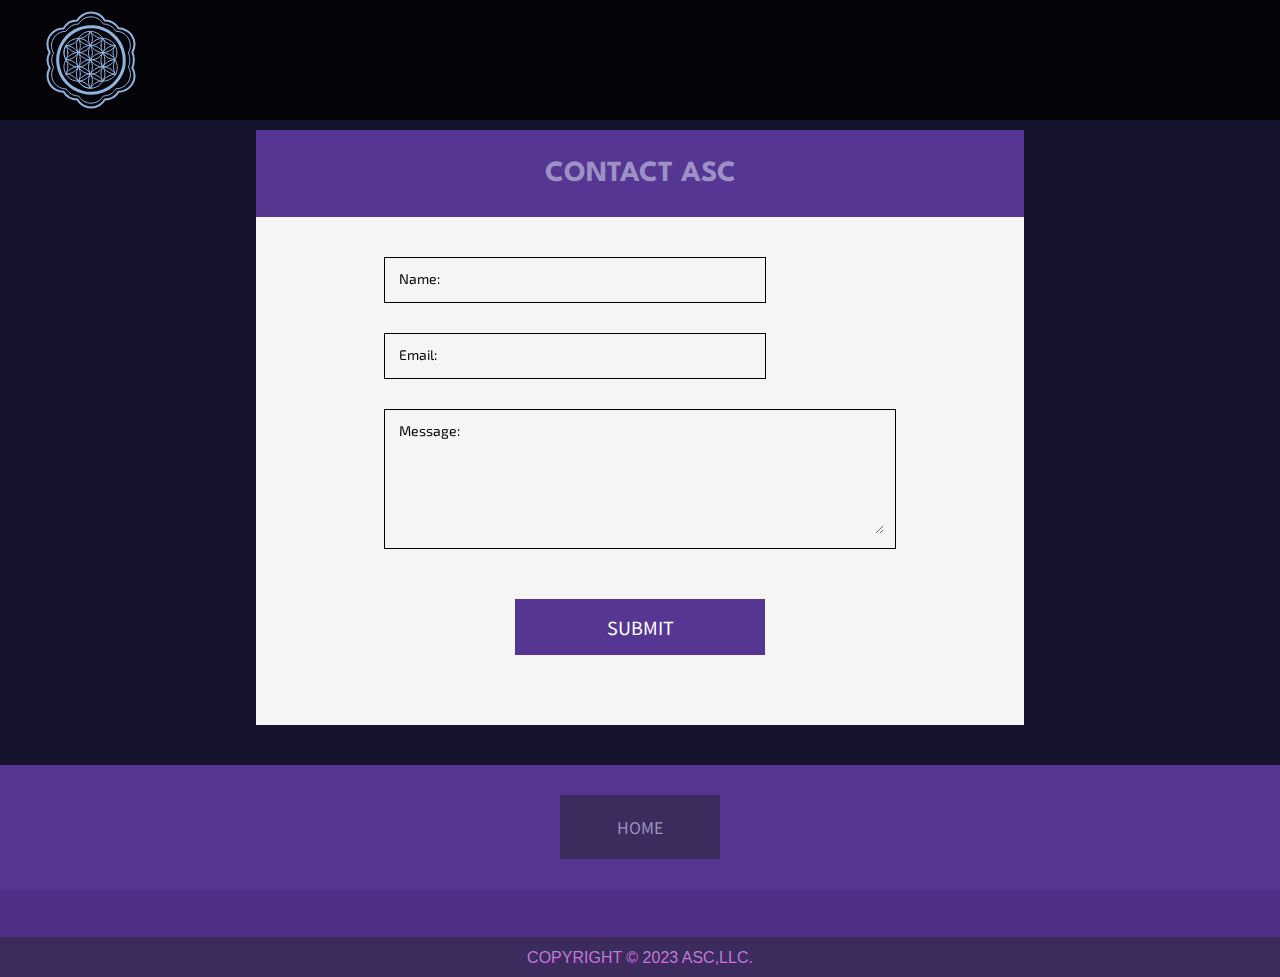
==== contact.html @ 2b370130 "ASC and NM portfolio - Cleaned up html Deleted references to Jquery migrate in head of html files. C" ====
<!DOCTYPE html>
<html lang="en">
<head>
    <meta charset="UTF-8">
    <meta name="viewport" content="width=device-width, initial-scale=1.0">
    <title>CONTACT ASC LLC</title>
    <meta name="robots" content="noindex, nofollow, nosnippet, noarchive"/>
    <link rel="stylesheet" href="asc_styles.css">
    <link rel="stylesheet" href="contact_styles.css">
    <link rel="preconnect" href="https://fonts.googleapis.com">
    <link rel="preconnect" href="https://fonts.gstatic.com" crossorigin="crossorigin">
    <link href="https://fonts.googleapis.com/css2?family=Spartan:wght@500&family=Exo+2&family=Noto+Sans+KR:wght@500&display=swap" rel="stylesheet">
    <link rel="icon" type="image/svg+xml" sizes="any" href="favicon.svg">
    <link rel="dns-prefetch" href="//cdnjs.cloudflare.com">
    <script src="https://cdnjs.cloudflare.com/ajax/libs/jquery/3.6.4/jquery.min.js" integrity="sha512-pumBsjNRGGqkPzKHndZMaAG+bir374sORyzM3uulLV14lN5LyykqNk8eEeUlUkB3U0M4FApyaHraT65ihJhDpQ==" crossorigin="anonymous" referrerpolicy="no-referrer"></script>
    <!-- <script src="../scripts/jquery3.6.4.min.js"></script> -->
    <script src="jquery3.6.4.min.js"></script>
    <script src="contact_script.js"></script>
</head>
<body>
    <noscript>
        <style type="text/css">
            .bg {display:none !important}
            p {color:black}
        </style>
        <div style="height:30vh"></div>
        <p>Please enable javascript to avoid broken webpage content and prevent potential errors.</p>
        <p>For step-by-step instructions on how to enable javascript, please visit this <a href="https://www.enable-javascript.com/">link</a>.</p>
        <p>Thank you for your patience.</p>
    </noscript>
    <main class=bg>
        <header id=headerMT>
            <div id=logoContainer class=logoR2>
                <img id=logoGlyphMobile src="images\ASC Seed LOGO_linGrad.svg" alt="asc logo"></img>
                <img id=logoFullHeader src="images\ASC_Seed_LOGO_ltBlue2.svg" alt="asc logo"></img>
                <a id=logoTextMobile href="index.html" tabindex=-1 alt="asc logo" name=home>
                </a>
            </div>
        </header>
        <a id=menuButton>
            <img src="images\headerMenuIcon.svg"></img>
        </a>
        <menu id=menu class=menu_default>
            <a class=menuItem href="index.html#why">WHY ASC?</a>
            <a class=menuItem href="index.html#how">HOW?</a>
            <a class=menuItem href="index.html#services">SERVICES</a>
            <a class=menuItem href="index.html#qualifications">QUALIFICATIONS</a>
            <a class=menuItem href="index.html">HOME</a>
        </menu>
        <wrapper class="formContainer">
            <div class=contactTitle>
            <h1>CONTACT ASC</h1>
            </div>
            <!--<form class=contactForm action="contact.php" method=POST enctype="multipart/form-data" name=contactASC>-->
        <!--Need to add action="https://formspree.io/f/xleozrbe" below to make funcional, disabled through dev process-->
        <!--Or for FormCarry use action="https://formcarry.com/s/_e7pm-Gb5q"-->
        <!--Use placeholder action="#" for dev process-->
            <form class="contactForm willChangeJQ" action="#" method=POST enctype="multipart/form-data" name=contactASC>
                <div class="main_container">
                    <label id=nameLabel class=willChangeJQ for=nameField>Name:</label>
                    <div class="nameContainer willMoveJQ">
                        <input id=nameField class=inputField type=text name=name inputmode=text size=40 autocomplete=off required>
                    </div>
                </div>
                <div class="main_container">
                    <label id=emailLabel class=willChangeJQ for=emailField >Email:</label>
                    <div class="emailContainer willMoveJQ">
                        <input id=emailField class=inputField type=email name=email inputmode=email size=40 autocomplete=off required="true" pattern="^\b[\w\.-]+@{1}[\w\.-]+\.\w{2,6}\b">
                        <!--regex developed/tested with tool at https://regexr.com/-->
                    </div>
                </div>
                <div class="main_container">
                    <label id=messageLabel class=willChangeJQ for=messageField>Message:</label>
                    <div class="messageContainer willMoveJQ">
                        <textarea id=messageField class=inputField name=message rows=5 cols=50 autocomplete=off required></textarea>
                    </div>
                </div>
                <!--Hidden bot trap security device-->
                <label for=botCatfish class=botCatfish>Fellow Humans, please refrain from entering any characters in this field.</label>
                <input id=botCatfish class=botCatfish name="new_password" type=text autocomplete=off>
                <div class=submitButton>
                    <!-- NOTE: use SVGGeometryElement.getTotalLength() in console to measure paths-->
                    <svg class=svg_border x="4px" y="2px" viewBox="0 0 464 86" preserveAspectRatio="none">
                        <defs>
                        </defs>
                        <g id="load_outline3">
                            <rect class=load_outline3 x="2" y="2" fill="none" stroke="#8B6BEF" stroke-dasharray="1084" stroke-dashoffset="1084" stroke-width="6" stroke-linecap="square" stroke-miterlimit="10" width="460" height="82"/>
                        </g>
                        <g id="load_outline2">
                            <rect class=load_outline2 x="2" y="2" fill="none" stroke="#CDBBF7" stroke-dasharray="1084" stroke-dashoffset="1084" stroke-width="6" stroke-linecap="square" stroke-miterlimit="10" width="460" height="82"/>
                        </g>
                        <g id="load_outline">
                            <rect class=load_outline x="2" y="2" fill="none" stroke="white" stroke-dasharray="1084" stroke-dashoffset="1084" stroke-width="6" stroke-linecap="square" stroke-miterlimit="10" width="460" height="82"/>
                        </g>
                    </svg>
                    <input class="subB" type=submit value=SUBMIT>
                </div>
                <span id=ty>
                    <h2 class=thankYou>Thank you for reaching out!</h2>
                    <h3 class=thankYou-sub>We will be in touch soon</h3>
                </span>
            </form>
            <div class=spacer2></div>
        </wrapper>
        <footer>
            <div id=colorBand04>
                <div id=colorBand05>
                    <a href="index.html" class=footerButton style="margin:0;padding:20px;">
                        HOME
                    </a>
                </div>
                <div class=copyright>COPYRIGHT &#169 2023 ASC,LLC.</div>
            </div>
        </footer>
    </main>
</body>
</html>
---- asc_styles.css ----
html {
    /*height: 100%;*/
    scroll-behavior: smooth;
    overflow: auto;

}
body {
    padding: 0;
    margin: 0;
    /*overflow-y: scroll;*/
    overflow-y: auto;
    overflow-x: hidden;
    /*height: 100%;*/
}
h1, h2 {
    color: white;
    font-family: 'Spartan', sans-serif;
}
h3 {
    font-family: 'Spartan', sans-serif;
    color:  #91B4DF;
}
h4 {
    font-family: 'Spartan', sans-serif;
    font-size: 18pt;
}
i {
    /* font-family: 'Crimson Pro', serif;
    font-size: 6vw; */
    font-size: 5.15vw;
    font-family: 'Times New Roman', serif;
    line-height: 0.78;
}
p, li {
    font-family: 'Noto Sans KR', sans-serif;
    color: #91B4DF;
}
::selection {
    background: purple; /* WebKit/Blink Browsers */
    color: #9D90C5;
}
::-moz-selection {
    background: purple; /* Gecko Browsers */
    color: #9D90C5;
}
.bg {
    background-attachment: fixed;
    width: 100%;
    background-color: #16142D;
    background-image: url(../ASC-LLC-Redesign/images/asanoha_patt01.svg);
}
.botCatfish {
    display: none;
    position: relative;
}
#logoTextMobile {
    display: flex;
    background: url(../ASC-LLC-Redesign/images/ASC_LOGO_Text_ltBlue.svg);
    background-size: contain;
    background-repeat: no-repeat;
    background-position: center;
}
#colorBand01 {
    background-color:#322F60;
}
#colorBand02 {
    background-color: #3B348B;
}
#colorBand03 {
    background-color: #403C95;
}
.contactButton {
    display: flex;
    position: relative;
    font-family: 'Noto Sans KR', sans-serif;
    color: #9D90C5;
    text-align: center;
    text-decoration: none;
    background-color: transparent;
    box-shadow: 0 10px 6px -6px #322749;
    overflow: hidden;
    /* standardized shadow color below */
    box-shadow: 0 10px 6px -6px #1B253E;
}
#coreValues {
    display: flex;
    height:250px;
    background-color: #2C4A9A;
    border-radius: 15px;
    padding: 30px;
    /* standardized shadow color below */
    box-shadow: 0 8px 4px -6px #1B253E;
    /* min-width: 280px;
    max-width: 350px; */
    height: 190px;
    width: 350px;
    min-width: 350px;
    justify-content: center;
}
#coreValues::before, #coreValues::after {
    display: flex;
    font-family: 'Spartan', sans-serif;
    font-size: 150pt;
    align-items: center;
    color: transparent;
    background: linear-gradient(30deg, rgb(50, 39, 73) 0%, rgb(47, 64, 114) 74%, rgb(43, 57, 96) 85%, rgb(38, 48, 73) 100%);

    background-clip: text;
    -webkit-background-clip: text;
    -webkit-text-fill-color: transparent;
    font-size: 120pt;
}
#coreValues::before {
    content: "\007B";
    /* below might not be needed */
    /* height: 100%; */
    margin-right: 24px;
}
#coreValues::after {
    content: "\007D";
    margin-left: 24px;
}
#coreValues li {
    font-family: 'Noto Sans KR', sans-serif;
    font-size: 18pt;
    text-align: center;
    list-style: none;
    font-size: 14.4pt;
    /* line-height: 1.5; */
    /* new declarations 20220702 */
    width: 178px;
    position: absolute;
    height: 40px;
    margin: 0;
    
}
.coreInitial {
    width: 0;
    will-change: width;
    transition: all 0.4s ease;
}
.coreInitial h3 {
    /* line-height: 4; */
    opacity: 0;
    /* letter-spacing: 0; */
    letter-spacing: -10px;
    transition: all 0.6s ease;
}
.coreMask {
    overflow: hidden;
    /* margin: 0; */
    margin: 8px 0;
    padding: 0;
    position: relative;
    width: 178px;
    height: 40px;
}
.initialLi {
    /* line-height: 4; */
    opacity: 0;
    top: -30px;
    transition: opacity 0.8s ease-out, top 0.8s ease-out;
}
.coreFinal {
    animation: coreOpen 2s linear 0.4s 1 forwards;
    /* animation-fill-mode: forwards; */
    width: 178px;
    /* min-width: 178px; */
    flex-shrink: 0;
    transition: all 0.4s ease;
}
.coreFinal h3 {
    opacity: 1;
    letter-spacing: 4px;
    /* transition: all 0.8s ease 0.2s; */
    transition: all 0.8s ease;
}
.finalLi {
    top: 0;
    opacity: 1;
    transition: opacity 0.8s ease-out, top 0.4s ease-out;
}
@keyframes coreOpen {
    0% {};
    50% {};
    100% {};
}
.leftAside {
    text-align: left;
    white-space: pre-line;
}
.cardFrame {
    display: flex;
    background-color: #91B4DF;
    /* border: 2px solid #2C395E; */
    border: 2px solid black;
    border-radius: 15px;
}
.cardContent h4 {
    font-size: 14pt;
    color: black;
    text-align: left;
    /* padding-left: 50px; */
    /* padding: 0 0 0 50px; */
}
.cardContent p {
    font-family: 'Spartan', sans-serif;
    color: #2A385D;
    /* color: black; */
    margin: 0;
    padding: 10px 0 0 20px;
    text-align: left;
}

.service_group ul {
    font-family: 'Spartan', sans-serif;;
    color:  #91B4DF;
}
.subtext {
    font-family: 'Exo 2', sans-serif;
    color:  #91B4DF;
    padding: 20px;
}
.subtext i {
    font-size: 12pt;
}
.listDeco {
    position: relative;
    top: 30px;
    list-style: none;
    padding: 10px 0 20px 30px;
    z-index: 1;
}
.listDeco::before {
    content: "";
    position: absolute;
    display: block;
    top: -1px;
    left: -5px;
    height: 75px;
    width: 75px;
    border-radius: 50% 50%;
    /* background-color: #1D3273; */
    z-index: -1;
}
#colorBand04 {
    background-color: #4F2F88;
    border-bottom: 40px solid #3C2C5E;
}
#colorBand05 {
    display: flex;
    background-color: #553692;
    justify-content: space-around;
    align-items: center;
    padding: 30px;
}
/* will keep black shadows on hover for these classes, looks better */
.footerButton {
    display: grid;
    min-width: 120px;
    color: #9D90C5;
    background-color: #3C2C5E;
    text-align: center;
    margin: 40px 30px 0;
    text-decoration: none;
    font-family: 'Noto Sans KR', sans-serif;
    transition: all 0.5s ease;
}
.topButton {
    display: block;
    height: 50px;
    width: 50px;
    background-color: #4F2F88;
    border-radius: 50% 50%;
    border: solid 6px #553692;
    transition: all 0.5s ease;
}
/* Delete this element entirely from HTML and CSS later */
.topButtonFULL {
    display: none;
}
.copyright {
    display: block;
    position: relative;
    top: 30px;
    color: #9D90C5;
    font-family: 'Roboto', sans-serif;
    text-shadow: 1px 1px purple;
    padding-top: 30px;
    text-align: center;
}
/*=========================================================*/
/*-----------------   CONTACT global   -------------------*/
.formContainer {
    overflow: hidden;
}
.contactTitle {
    display: block;
    background-color:#553692;
}
.contactTitle h1 {
    font-size: 22pt;
    color: #9D90C5;
    font-family: 'Spartan', sans-serif;
    text-align: center;
    padding: 30px 20px 30px;
    margin: 0;
}
.contactForm {
    background: whitesmoke;
    position: relative;
}
.nameContainer, .emailContainer, .messageContainer {
    display: block;
    border: solid 1px black;
    padding: 10px;
    margin-bottom: 25px;
    transition: all 0.2s ease;
}
.nameContainer, .emailContainer {
    max-width: 360px;
}
label {
    display: block;
    position: absolute;
    font-family: 'Exo 2', sans-serif;
    font-size: 14px;
    color: black;
    background-color: whitesmoke;
    padding: 0 5px 0;
    transition: background-color 2s ease, margin-top 0.2s ease;
}
.labelActive {
    margin-top: -23px;
    transition: margin-top 0.3s ease-out, background-color 1.2s ease;
}
#nameField, #emailField, #messageField {
    width: 99%;
    outline: none;
    /* chromium override ? */
    background-color: transparent;
}
input {
    display: block;
    border: none;
	overflow: hidden;
    font-family: 'Exo 2', sans-serif;
    font-size: 18px;
	background-color: transparent;
}
/* Custom Error Visual Cue */
input:-moz-ui-invalid, textarea:-moz-ui-invalid {
    box-shadow: none;
    background-image: url('images/error_x_icon.svg');
    background-repeat: no-repeat;
    background-size: 20px;
    animation: glow 2.5s ease-in-out infinite;
}
input:-moz-ui-invalid {
    border-bottom: solid 2px red;
    background-position: right;
}
textarea {
    font-family: 'Exo 2', sans-serif;
    font-size: 18px;
    border: none;
    width: 99%;
    background-color: transparent;
}
textarea:-moz-ui-invalid {
    border-top: solid 2px red;
    background-position: right 2px;
}
@keyframes glow {
    0% { opacity: 0.3;}
    50% { opacity: 1;}
    100% { opacity: 0.3;}
}
.focusActive {
    border: solid 1px blueviolet !important;
    scale: 1.02;
    box-shadow: 1px 1px 3px blueviolet;
    -webkit-transform: translate3d(0,0,0);
    -moz-transform: translate3d(0,0,0);
    -ms-transform: translate3d(0,0,0);
    -o-transform: translate3d(0,0,0);
    transform: translate3d(0,0,0);
    transition: all 0.16s ease;
}
.subB {
    cursor: pointer;
    position: relative;
    z-index: 3;
    width: 100%;
    margin: 0;
    padding: 15px 50px;
    color: white;
    text-align: center;
    text-decoration: none;
    font-family: 'Noto Sans KR', sans-serif;
    background-repeat: no-repeat;
    background-position: center;
    transition: all ease 0.4s;
}
.submitButton {
    display: flex;
    position: relative;
    justify-content: center;
    align-items: center;
    margin: 20px auto 30px;
    width: 250px;
    height: 100%;
    background-color: #553692;
    outline: 0 dashed transparent;
    outline-offset: -10px;
    transition: all ease 0.6s;
}
.loading03 {
    animation: load03 1.4s linear 3;
}
.loading02 {
    animation: load02 1.4s linear 3;
}
.loading01 {
    animation: load01 1.4s linear 3;
}
@keyframes load03 {
    10% { stroke-dashoffset: 0;stroke-dasharray: 30 1084; }
    30% { stroke-dashoffset: -150;stroke-dasharray: 180 1084; }
    60% { stroke-dashoffset: -384;stroke-dasharray: 500 1084;opacity: 1; }
    100% { stroke-dashoffset: -1084;stroke-dasharray: 0 1094;opacity: 0; }
}
@keyframes load02 {
    10% { stroke-dashoffset: 0;stroke-dasharray: 30 1084; }
    30% { stroke-dashoffset: -200;stroke-dasharray: 100 1084; }
    80% { stroke-dasharray: 250 1084;opacity: 1; }
    100% { stroke-dashoffset: -1084;stroke-dasharray: 0 1094;opacity: 0; }
}
@keyframes load01 {
    10% { stroke-dashoffset: 0;stroke-dasharray: 30 1084; }
    80% { stroke-dashoffset: -1054;stroke-dasharray: 30 1084;opacity: 1; }
    100% { stroke-dashoffset: -1084;stroke-dasharray: 0 1094;opacity: 0; }
}
.svg_border {
    position: absolute;
    height: 100%;
    width: 100%;
}
/*Might be able to move "willChange" solely to class "contactForm"*/
.willChangeJQ {
    transition: background-color 2s ease, margin-top 0.2s ease, max-height 0.5s ease;
}
.darken {
    filter: hue-rotate(10deg);
    transition: all ease 0.8s;
}
.willMoveJQ {
    position: relative;
}
@keyframes form_left {
    60% { transform: translateX(70px); }
    100% { transform: translateX(-1000px); }
}
/* ----  Post-Submit Thank You transition/page ----- */
#ty {
    display: flex;
    position: absolute;
    top: 0;
    flex-direction: column;
    align-items: center;
    justify-content: center;
}
.thankYou {
    position: relative;
    color:rgb(65, 45, 103);
    font-size: 35pt;
    white-space: break-spaces;
    -webkit-white-space: break-spaces;
    text-align: center;
}
.thankYou-sub {
    position: relative;
    color: #9D90C5;
}
/*=====================================================================*/
/*---------------------------MOBILE------------------------------------*/
/*=====================================================================*/
@media only screen and (max-width:770px) {
    h1 {
        /* color: white; */
        /* font-family: 'Noto Sans KR', sans-serif; */
        /* font-family: 'Spartan', sans-serif; */
        /*font-size: 18pt;*/
        font-size: 3vh;
        text-align: center;
        /*padding: 0 20px 0;*/
    }
    h2 {
        /* color: white; */
        font-size: 16pt;
    }
    h2, h4 {
        font-family: 'Spartan', sans-serif;
        text-align: center;
        padding: 20px 20px 20px;
        margin: 0;
    }
    h3 {
        /* font-family: 'Spartan', sans-serif;
        color:  #91B4DF; */
        font-size: 10pt;
        font-weight: normal;
        text-align: center;
        margin: 0;
    }
    h4 {
        /* font-family: 'Spartan', sans-serif;
        font-size: 18pt; */
        color: #9D90C5;
    }
    p, li {
        /* color: #91B4DF; */
        font-family: 'Noto Sans KR', sans-serif;
        padding: 10px 30px 20px;
    }
    p {
        text-align: center;
    }
    i {
        font-size: 20pt;
        letter-spacing: 0.65pt;
    }
    a {
        height: min-content;
        text-decoration: none;
    }
    header {
        display: flex;
        position: fixed;
        top: 0;
        height: 100px;
        width: 92vw;
        background-color: #2F4072;
        z-index: 5;
        padding: 0 4vw 0;
        justify-content: space-between;
        align-items: center;
        overflow: hidden;
        transition: all ease 150ms;
        transition-delay: 350ms;
    }
    .initial {
        visibility: hidden;
        opacity: 0;
        transition: all 0.7s ease;
    }
    .show {
        visibility: visible;
        opacity: 1;
        /* below was commented out on 20221105, may still need? */
        /* transition: all 0.7s ease; */
    }
    #logoGlyphMobile {
        transform: scale(3);
        -webkit-transform: scale(3);
        left: 10vw;
        top: -60px;
        position: absolute;
        z-index: -1;
    }
    /* Below class is not used in any page - needs to be removed if not used */
    .precise {
        shape-rendering: geometricPrecision;
    }
    #logoTextMobile {
        height: 90px;
        width: 120px;
    }
    #logoFullHeader {
        display: none;
    }
    #menuFULL {
        display: none;
    }
    #menuButton {
        position: fixed;
        right: 4vw;
        top: 25px;
        z-index: 5;
        /* below for header transition on modal open 20221029 */
        /* transition: all ease 100ms; */
    }
    .mb_mobile {
        height: 53px;
        overflow: hidden;
        transition: all ease 300ms;
        transition-delay: 300ms;
    }
    #menu {
        display: flex;
        flex-direction: column;
        position: fixed;
        background-color: rgba(145,180,223,0.4);
        right: 4vw;
        top: 75px;
        margin: 0;
        line-height: 1.5;
        z-index: 5;
        /*transition: all 2s ease;*/
        backdrop-filter: blur(1.2px);
        -webkit-backdrop-filter: blur(1.2px);
    }
    .menu_default {
        opacity: 0;
        padding: 37px 15px 0;
        transform: scaleX(0.28)scaleY(0.28);
        transform-origin: top right;
        transition: padding 1.2s linear, transform 0.5s linear 1.6s, opacity 1s linear 1.6s;
        /* time cut in half for transition */
        transition: padding 0.6s linear, transform 0.25s linear 0.8s, opacity 0.5s linear 0.8s;
        /* at .25 */
        transition: padding 0.3s linear, transform 0.125s linear 0.4s, opacity 0.25s linear 0.4s;
        transition: all 0.14s linear, transform 0.14s linear 0.14s, opacity 0.12s linear 0.16s;
    }
    .menuOpen {
        display: block;
        opacity: 1;
        padding: 15px 15px 15px;
        transform: scale(1);
        /* transition times cut in half */
        /*transition: opacity 0.25s linear, padding 0.6s linear 0.6s, transform 0.25s linear;*/
        /* at .25 */
        /*transition: opacity 0.125s linear, padding 0.3s linear 0.3s, transform 0.125s linear;*/
        transition: transform 0.125s linear,all 0.15s linear;
    }
    .menuOpen .menuItem {
        opacity: 1;
        margin: 15px 0;
        color: rgba(255,255,255,1);
        pointer-events: all;
        /* transition time cut in half */
        /*transition: opacity 0.6s linear, margin 1s linear,color 0.2s linear 0.4s;*/
        /* at .25 */
        transition: opacity 0.3s linear, margin 0.25s linear,color 0.1s linear 0.2s;
    }
    .menuItem {
        font-family: 'Spartan', sans-serif;
        display: block;
        position: relative;
        padding: 10px 20px;
        text-align: center;
        background-color: #553692;
        overflow: hidden;
        /* To animate fading text with alpha */
        color: rgba(255,255,255,0);
        white-space: nowrap;
        right: 0;
        margin: -22px 0;
        pointer-events: none;
        opacity: 0;
        /* Transition time cut in half */
        /*transition: margin 0.7s linear, color 0.2s linear, opacity 0.3s linear 0.2s;*/
        /* at .25 */
        transition: margin 0.25s linear, color 0.1s linear, opacity 0.15s linear 0.1s;
    }
    /* .menuOpen .passwordKey {
        max-width: max-content;
        display: flex;
        opacity: 1;
        align-self: center;
        margin: 15px;
        border-radius: 50%;
        pointer-events: all;
        /* Transition time cut in half */
        /*transition: all 1s ease, opacity 0.6s linear 0.3s;*/
        /* at .25 */
        /* transition: all 0.5s linear, opacity 0.3s linear 0.15s;
    } */
    #splashFULL {
        visibility: hidden;
        height: 0;
        padding: 0;
        margin: 0;
    }
    #splashMT {
        display: flex;
        flex-direction: column;
        position: relative;
        top: 0;
        min-width: 100vw;
        height: 74vh;
        background-size: 100% 100%;
        background-image: linear-gradient(30deg, rgb(50, 39, 73) 0%, rgb(65, 45, 103) 16%, rgb(86, 54, 148) 40%, rgb(62, 60, 127) 61%, rgb(47, 64, 114) 74%, rgb(43, 57, 96) 85%, rgb(38, 48, 73) 100%);
        z-index: 2;
        padding-bottom: 4vh;
    }
    #splashGrad {
        width: 100vw;
        height: 80vh;
    }
    #logoGlyph {
        display: grid;
        position: relative;
        margin-top: 15vh;
        justify-content: center;
        filter: drop-shadow( 1px 10px 3px rgba(0, 0, 0, .7));
    }
    #logoText {
        display: grid;
        margin-top: 4vh;
        justify-content: center;
        filter: drop-shadow( 1px 10px 3px rgba(0, 0, 0, .7));
    }
    .fullValue, .logoValueContainer {
        display: none;
    }
    #colorBand01 {
        display: block;
        position: relative;
        height: 22vh;
    }
    #colorBand02 {
        display: block;
        width: 100vw;
        height: 19vh;
    }
    #colorBand03 {
        display: block;
        padding: 10px;
        height: auto;
        min-height: 9vh;
    }
    .spacer {
        display: block;
        background-color: transparent;
        height: 130px;
        max-width: 475px;
    }
    section {
        display: grid;
        max-width: 475px;
        height: auto;
        padding-bottom: 20px;
        margin: 0 auto 0;
    }
    .sectionMain {
        background-color: #2A385D;
    }
    .filterShadow {
        width: 100%;
        max-width: 100vw;
    }
    
    .contactButton {
        z-index: 4;
        align-items: center;
        /* Below two declarations may not be needed */
        align-content: center;
        justify-content: center;
        max-width: 300px;
        height: 70px;
        margin: 50px auto 0;
        outline: 2px solid rgba(85,54,146,0);
        outline-offset: 0;
    }
    .clicked {
        animation: outlineGrow 0.4s linear forwards;
    }
    @keyframes outlineGrow {
        10% { outline-offset: 5px; outline-width: 5px; outline-color: rgba(85,54,146,1) }
        100% { outline-offset: 12px; outline-width: 1px; outline-color: rgba(85,54,146,) }
    }
    .button_fx {
        display: block;
        position: absolute;
        z-index: 2;
        height: inherit;
        width: 300px;
        background: radial-gradient(circle at center, rgba(155,57,144,0.8) 19%,rgba(255,255,255,0) 40%);
        opacity: 0;
        transform: scale(1);
        transition: all 0.3s ease;
    }
    .clicked_fx {
        opacity: 1;
        transform: scale(5.5);
        transition: opacity 0.2s ease, transform 0.8s ease;
    }
    .button_bg {
        position: absolute;
        z-index: 1;
        width: 300px;
        height: inherit;
        background-color: #662D91;
    }
    .button_text {
        position: absolute;
        z-index: 3;
        color: #BDB0E6;
        padding: 10px;
    }
    .clicked_txt {
        color: white;
        transition: all 0.8s linear;
    }
    .sectionTitle {
        background-color: #2C4A9A;
        border-bottom: solid 20px #253C84;
        font-family: 'Noto Sans KR', sans-serif;
        font-size: 20px;
        color: white;
    }
    #whyContent {
        max-width: calc(100vw - 9vw);
        padding: 20px 4.5vw;
    }
    #why_container {
        justify-content: center;
    }
    #why_container p {
        max-width: inherit;
        text-align: left;
        white-space: break-spaces;
        padding: 10px;
    }
    .why_top {
        display: flex;
        flex-direction: column;
        align-items: center;
    }
    #coreValues {
        max-width: 388px;
        justify-content: center;
        padding: 20px 0;
        width: 100%;
        min-width: 280px;
    }
    #coreValues::before, #coreValues::after {
        font-size: 100pt;
    }
    #coreValues::before {
        margin-right: 20px;
    }
    #coreValues::after {
        margin-left: 20px;
    }
    .coreInitial {
        margin: 0;
    }
    ul#coreInternal {
        padding: 0;
    }
    #coreValues h3 {
        padding: 0;
        margin: 15px 0;
        font-size: 12pt;
        color: rgb(38, 48, 73);
        /* new color 20221205 */
        color: rgb(25, 32, 49);
    }
    .coreMask {
        margin: 0;
        width: 100%;
    }
    #coreValues li {
        width: 100%;
        padding: 0;
    }
    .leftAside {
        padding-top: 30px;
    }
    .cardContainer {
        padding-top: 30px;
    }
    .cardFrame {
        margin: 0 20px 50px;
        padding: 15px;
    }
    .cardIcon {
        margin: auto 0;
    }
    .cardIcon img {
        width: 20vw;
        max-width: 100px;
    }
    .cardContent {
        padding: 10px 0;
    }
    .cardContent h4 {
        padding: 0 0 0 35px;
    }
    .cardContent p {
        font-size: 10pt;
    }
    #servicesContent {
        max-width: 475px;
    }
    .service_group {
        width: auto;
    }
    .service_group h3 {
        color: white;
    }
    .subtext {
        font-size: 10pt;
        display: block;
        text-align: center;
        margin: 30px auto 0;
    }
    #qualContent ul {
        margin: 0;
        padding: 0;
    }
    .listDeco {
        font-family: 'Spartan', sans-serif;
        max-width: 270px;
        margin: 0 auto 10vw;
        min-width: 225px;
        font-size: 12pt;
    }
    .listDeco::before {
        background-color: #263048;
    }
    /*============================================================*/
    /*----------------   CONTACT/ MOBILE TABLET   ----------------*/
    /*============================================================*/
    .formContainer{
        display: flex;
        flex-direction: column;
        margin: 0 6vw 0;
        background: transparent;
    }
    .contactTitle {
        margin-top: 130px;
    }
    .contactTitle h1 {
        word-spacing: 10px;
    }
    .contactForm {
        display: block;
        /*max-height used to transition with JS animations*/
        max-height: 70vh;
        max-width: 80vw;
        padding: 30px 30px 0;
    }
    #ty {
        width: 88vw;
        left: 88vw;
        height: 290px;
    }
    .thankYou {
        max-width: 80vw;
        font-size: 22pt;
        margin-top: -40px;
    }
    .thankYou-sub {
        font-size: 14pt;
        padding: 0 20px 0;
    }
    @keyframes ty_left01 {
        1% { transform: translateX(-76vw); }
        100% { transform: translateX(-88vw); }
    }
    .spacer2 {
        height: 80px;
        background-color: transparent;
    }
}
/*================================================================*/
/*================================================================*/
/*------------------ FULL RESOLUTION  ----------------------------*/
/*================================================================*/
/*================================================================*/

@media only screen and (min-width:771px) {
    /* below two rules for Chromium scroll color */
    ::-webkit-scrollbar, ::-webkit-scrollbar-button {
        background: #220e4d;
    }
    ::-webkit-scrollbar-thumb {
        background: #4C206C;
    }
    ::-webkit-scrollbar-button {
        background: #220e4d;
        color: #4C206C;
    }
    html {
        scrollbar-color: #4C206C #220e4d;
    }
    h1 {
        font-size: 4vw;
    }
    h2 {
        font-size: 18pt;
        margin: 2vw 4vw;
        white-space: nowrap;
    }
    h3 {
        font-size: 16pt;
        padding-right: 50px;
    }
    h4 {
        color:  #253C84;
        margin: 0;
    }
    p {
        font-size: 15pt;
        width: 90%;
        text-align: center;
    }
    li {
        font-family: 'Exo 2',sans-serif;
        font-size: 16pt;
    }
    .bg {
        display: flex;
        flex-direction: column;
        align-items: center;
    }
    header {
        background-color: rgba(0,0,0,0.8);
        display: flex;
        position: fixed;
        width: 100%;
        z-index: 6;
        top:0;
        min-height: 120px;
    }
    header img {
        height: 80px;
        align-self: center;
    }
    #logoContainer {
        display: flex;
        position: relative;
        padding: 10px 0 10px 25px;
        align-items: center;
    }
    .logoHide {
        left: -380px;
        opacity: 0;
        scale: 2;
        margin: 0;
        transition: opacity 0.4s ease-in, left 0.2s linear 0.4s, scale 0.4s ease, margin 0.4s ease 0.3s;
    }
    .logoReveal {
        opacity: 1;
        left: 20px;
        scale: 1;
        margin-right: 6vw;
        transition: opacity 0.4s ease, left 0.5s ease-out, scale 0.3s ease, margin 0.4s ease-out;
    }
    #logoGlyphMobile {
        display: none;
    }
    #logoFullHeader {
        height: 100px;
    }
    #logoTextMobile {
        padding-top: 5px;
        height: 80px;
        width: 160px;
    }
    #menuFULL {
        display: flex;
        position: relative;
        width: 85vw;
        left: -40px;
        align-items: center;
        justify-content: space-around;
    }
    #menuButton {
        display: block;
        visibility: hidden;
        height: 0;
        width: 0;
    }
    #menu {
        display: none;
        position: fixed;
        height: auto;
        margin: 0;
        padding: 0;
        top: 20px;
        left: 25%;
        justify-content: space-between;
        width: 70%;
        z-index: 5;
    }
    .menuItem {
        height: auto;
        font-family: 'Spartan', sans-serif;
        font-size: 1.2vw;
        color: white;
        justify-self: space-between;
        text-decoration: none;
        z-index: 6;
        max-height: 30px;
        position: relative;
        padding: 10px;
    }
    .nav_text {
        display: block;
        font-size: 1.4vw;
        font-weight: bold;
        background-clip: text;
        -webkit-background-clip: text;
        -webkit-text-fill-color: transparent;
        color: transparent;
        background-image: linear-gradient(to right,white 50%, #91B4DF 50%);
        background-size: 200% 100%;
        background-position: 100% 0%;
        transition: all 0.2s ease;
        /* Below is attempt to eliminate distortion and 1px jump after scale */
        /* None of these worked - will need to eliminate scaling factors like % and vw to fix */
        /* image-rendering: crisp-edges;
        backface-visibility: hidden;
        -webkit-backface-visibility: hidden;
        transform: translateZ(0) translate3d(0,0,0) scale(1, 1);
        -webkit-transform: translateZ(0) translate3d(0,0,0) perspective(1px) scale(1, 1);
        display: inline-table;
        transform-style: flat;
        -webkit-font-smoothing: subpixel-antialiased; */
    }
    .menuItem:hover .nav_text {
        background-position: 0% 0%;
        transform: scale(1.4502);
        transition: background-position 0.15s ease 0.2s, transform 0.2s ease;
        /*------------------------------*/
        /* image-rendering: crisp-edges;
        backface-visibility: hidden;
        -webkit-backface-visibility: hidden;
        transform: translateZ(0) translate3d(0,0,0) scale(1, 1);
        -webkit-transform: translateZ(0) translate3d(0,0,0) perspective(1px) scale(1, 1);
        display: inline-table;
        transform-style: flat;
        -webkit-font-smoothing: subpixel-antialiased; */
    }
    #splashMT, .mobileValue {
        display: none;
        visibility: hidden;
        height: 0;
    }
    #splashFULL {
        display: flex;
        height: 87vh;
        margin-top: 3vw;
        padding-top: 0;
        background-image: url(../ASC-LLC-Redesign/images/ASC_HERO_ver_07.png);
        /*  to darken bg image for value phrase legibility  */
        background-image: linear-gradient(to right, rgba(155,57,144, .10), rgba(120,114,180, .10)),
                            url(../ASC-LLC-Redesign/images/ASC_HERO_ver_07.png);
        background-size: cover;
        background-repeat: no-repeat;
        background-position: center;
    }
    /* Below class might not be in use, double-check, then delete */
    .hero {
        display: block;
        width: 100%;
    }
    .logoValueContainer {
        display: flex;
        position: relative;
        padding: 0 8vw 0;
        align-self: center;
    }
    .fullLogo {
        padding: 0 4vw 0;
    }
    .fullValue {
        margin: auto 2vw auto;
        text-shadow: 1px 1px 10px black;
    }
    #colorBand01 {
        height: 9vh;
        width: 100%;
    }
    #colorBand02 {
        height: 6vh;
        width: 100%;
    }
    #colorBand03 {
        height: 3vh;
        width: 100%;
    }
    .spacer {
        height: 100px;
    }
    section {
        background-color: #2A385D;
        background-color: #1F3160;
        padding-top: 40px;
    }
    .sectionMain {
        background-color: #253C84;
        padding-top: 40px;
        max-width: 1200px;
        margin: 0 5vw 0;
    }
    .filterShadow {
        filter: drop-shadow(1px 6px 4px black);
        /* standardized shadow color below */
        filter: drop-shadow(1px 6px 4px #1B253E);
        width: 100%;
    }
    .sectionTitle {
        display: grid;
        position: absolute;
        opacity: 0;
        z-index: 4;
        background-color: #2C4A9A;
        margin-left: -4.8vw;
        clip-path: polygon(4% 0, 100% 0, 96% 100%, 0 100%);
        text-align: center;
        transform: translateX(-100px) translateZ(0) scaleX(0.2);
    }
    .sectionTitle p {
        padding-top: 40px;
    }
    .animation_final {
        opacity: 1;
        min-width: 70vw;
        transform: translateX(0) translateZ(0) scaleX(1);
        transition: all 0.25s ease 0.1s;
    }
    /*===============================================*/
    /*========  CONTACT BUTTON CLASS AND FX  ========*/
    .contactButton {
        align-content: center;
        align-items: center;
        font-size: 18pt;
        margin: 2vw 8vw;
        max-width: 400px;
        max-height: 110px;
        /* grid needs to stay */
        grid-row-start: 3;
        grid-column-end: span 2;
        justify-self: center;
        /*for button effect*/
        transition: all 0.6s ease;
    }
    .button_text {
        max-height: 110px;
        background-color: transparent;
        color: #9D90C5;
        align-content: center;
        font-family: 'Noto Sans KR', sans-serif;
        font-size: 16pt;
        padding: 24px;
        text-decoration: none;
        text-align: center;
        outline: solid 2px #9D90C5;
        outline-offset: 20px;
        transition: all 0.4s ease-out;
        z-index: 5;
        /* NEW 2021 (for cred page buttons, may need to remove) */
        width: 100%;
        cursor: pointer;
    }
    .contactButton:hover {
        padding: 6px;
        transition: all 0.8s ease, padding 0.2s ease, margin 0.2s ease;
        margin: calc(2vw - 6px) 8vw;
    }
    .contactButton:hover .button_fx, 
    .contactButton:focus .button_fx {
        visibility: visible;
        left: -10%;
        background: linear-gradient(135deg, rgba(155,57,144,1) 0%,rgba(255,255,255,0) 50%);
        transition: all 0.2s ease;
    }
    .contactButton:hover .button_text, 
    .contactButton:focus .button_text {
        color: #c88cdf;
        outline-offset: -1px;
        transition: all 0.4s ease-in, outline-offset 0.1s ease-in;
    }
    .contactButton:hover .link_01,
    .contactButton:focus .link_01 {
        color: #c88cdf;
        transition: all 0.4s ease-in;
    }
    .contactButton:hover .button_bg, 
    .contactButton:focus .button_bg {
        box-shadow: 4px 6px rgba(0,0,0,0.6);
        inset: 2px solid #9D90C5;
        transition: all 0.8s ease;
    }
    .button_fx {
        visibility: hidden;
        position: absolute;
        top: 0;
        left: -110%;
        width: 200%;
        height: 100%;
        background: linear-gradient(135deg, rgba(155,57,144,1) 0%,rgba(255,255,255,0) 50%);
        transition: all 0.5s ease;
        z-index: 4;
    }
    .button_bg {
        position: absolute;
        left: 0;
        height: 100%;
        width: 100%;
        background-color: #662D91;
    }
    /*==========  END CONTACT BTTN AND FX  ===========*/
    /*================================================*/
    #whyContent {
        display: grid;
        align-items: center;
        max-width: 1100px;
        margin: 0 auto 0;
        grid-template-columns: 1fr 1fr;
        grid-template-rows: 100px 1fr 180px;
    }
    #why_container {
        display: flex;
        flex-wrap: wrap;
        position: relative;
        max-width: 1200px;
        grid-row-start: 2;
        grid-column-end: span 2;
        justify-content: center;
        padding: 0 80px;
    }
    .why_top {
        display: flex;
        flex-wrap: wrap;
        align-items: center;
    }
    #whyContent p {
        text-align: left;
        white-space: break-spaces;
    }
    #whyContent p:nth-child(2) {
        width: revert;
    }
    #coreInternal {
        margin: 0;
        padding: 0;
    }
    #coreValues h3 {
        padding: 0;
        margin: 0 0 20px 0;
        font-size: 16pt;
        text-align: center;
        color: rgb(38, 48, 73);
        font-size: 13pt;
    }
    .coreFinal h3 {
        letter-spacing: 3px;
    }
    #coreValues li {
        letter-spacing: 2px;
    }
    #howContent {
        display: grid;
        max-width: 1100px;
        margin: 0 auto 0;
        grid-template-columns: 1fr 1fr;
        grid-template-rows: 100px 1fr 50px;
    }
    .how_flex {
        display: flex;
        flex-wrap: wrap;
        grid-row-start: 2;
        justify-content: center;
        grid-column-end: span 2;
    }
    .leftAside {
        max-width: 650px;
        padding: 40px 40px 20px 80px;
        flex: 0.35 0 400px;
    }
    .cardContainer {
        display: flex;
        flex-wrap: wrap;
        justify-content: center;
        margin: auto 30px;
        flex: 1 350px;
        padding-top: 50px;
    }
    .cardFrame {
        flex: 1 350px;
        margin: 0 20px 40px;
        padding: 15px;
        max-width: 400px;
        min-width: 350px;
    
    }
    .cardIcon {
        align-self: center;
    }
    .cardContent {
        flex-grow: 1;
        text-align: center;
        padding: 15px 0;
    }
    .cardContent h4 {
        padding: 0 0 0 50px;
    }
    .cardContent p {
        font-size: 13pt;
    }
    #servicesContent {
        display: flex;
        flex-wrap: wrap;
        padding-top: 140px;
        max-width: 1100px;
        margin: 0 auto 0;
        justify-content: center;
    }
    .service_group {
        display: flex;
        background-color: #2F4587;
        margin: 10px 40px;
        padding: 10px;
        justify-content: space-around;
        box-shadow: -2px 2px #2C395E;
        /* standardized shadow color below */
        box-shadow: -2px 2px #1B253E;
    }
    .service_group h3 {
        color: white;
        align-self: center;
        display: grid;
        margin: 0 auto 0;
        text-align: left;
        padding: 0;
        margin: 0 auto 0;
        margin-left: 3vw;
        font-size: 14pt;
    
    }
    .service_group05 {
        margin-bottom: 60px;
    }
    #servicesContent .contactButton {
        margin-top: 40px;
        transition: all 0.2s linear;
    }
    #servicesContent .contactButton:hover {
        margin-top: 34px;
        transition: all 0.2s linear;
    }
    .subtext {
        max-width: 600px;
        font-size: 11pt;
        margin: 40px 4vw;
    }
    #qualContent {
        max-width: 1100px;
        padding: 40px 0 60px;
    }
    #qualContent ul {
        display: flex;
        flex-wrap: wrap;
        justify-content: space-around;
        width: auto;
        padding: 60px 70px 0;
        margin: 0 auto;
    }
    .listDeco {
        margin: 10px 0 40px;
        width: 250px;
        line-height: 1.5;
        /* new as of 20221117 */
        font-family: 'Spartan', sans-serif;
        font-size: 14pt;
        color: #91B4DF;
    }
    .listDeco::before {
        background-color: #1D3273;
    }
    .firstLi {
        max-width: 60vw;
        width: auto;
        margin-bottom: 60px;
    }
    .bottomLi {
        max-width: 350px;
        flex: 1 1 auto;
    }
    footer {
        width: 100%;
        color: #9D90C5;
        background-color: #3C2C5E;
        text-align: center;
        margin: 40px 30px 0;
        text-decoration: none;
        font-family: 'Noto Sans KR', sans-serif;
    }
    .footerButton:hover, .topButton:hover {
        box-shadow: 0 10px 17px -5px black;
        transform: scale(1.12);
        -webkit-transform: scale(1.12);
        transition: all 0.3s ease;
    }
/*================================================================*/
/*----------------   CONTACT PAGE FULL   -------------------------*/
/*================================================================*/
#logoContainerContact {
    width: 100%;
    align-items: center;
}
.logoR2 {
    opacity: 1;
    left: 20px;
    scale: 1;
    margin-right: 10vw;
    transition: opacity 0.4s ease, left 0.5s ease-out, scale 0.3s ease, margin 0.4s ease-out;
}
.formContainer {
    margin-top: 130px;
    background-color: whitesmoke;
    width: 60vw;
    min-height: 400px;
}
.contactForm {
    display: flex;
    flex-direction: column;
/*Max-height included for smooth JS animation*/
    max-height: 60vh;
    padding: 40px 10vw;
    margin: 0 auto 0;
    max-width: 60vw;
}
.nameContainer, .emailContainer, .messageContainer {
    margin-bottom: 30px;
}
/*Below code for trying to reduce blur on animation*/
#nameLabel, #emailLabel, #messageLabel {
    display: inline-table;
    transform-style: flat;
    transform: perspective(1px) scale(1) translateZ(0);
    backface-visibility: hidden;
    -webkit-font-smoothing: subpixel-antialiased;
    transition: background-color 2s ease, margin-top 0.2s ease;
}
#ty {
    width: 60vw;
    left: 60vw;
    height: 46vh;
}
.thankYou {
    max-width: 50vw;
}
.thankYou-sub {
    margin-left: 5vw;
    font-size: 22pt;
}
@keyframes ty_left02 {
    1% { transform: translateX(-50vw);}
    100% { transform: translateX(-60vw);}
}
}
/*=====================================================================*/
/*============       SPECIAL VIEWPORT RULES     =======================*/
/*=====================================================================*/

@media only screen and (max-width:1000px) {
    /*   This will be to control the appearance of Services; to enact a drop down
    /*    "read more" accordian instead of showing desciption content fully.  This
    /*    will look better at smaller vw.*/
    .service_group {
        display: flex;
        flex-direction: column;
        position: relative;
        border: 1px solid #91B4DF;
        background-color: #2A385D;
        margin: 10px 20px;
        padding: 20px;
        justify-content: space-around;
        box-shadow: -2px 2px #2C395E;
        overflow: hidden;
        cursor: pointer;
        transition: all 0.3s ease;
    }
    .service_group h3 {
        font-size: 14pt;
        overflow: hidden;
        max-width: 60vw;
        display: block;
        word-break: break-word;
        align-self: center;
    }
    .service_group ul {
        border-top: 2px solid;
        padding-inline-start: 20px;
        font-size: 12pt;
    }
    .hide_details {
        visibility: hidden;
        opacity: 0;
        height: 0;
        margin: 0 auto;
        transition: all 0.3s ease, visibility 0.0s 0.3s, opacity 0.3s ease;
    }
    .show_details {
        visibility: visible;
        opacity: 1;
        height: auto;
        margin: 15px auto 30px;
        padding-top: 30px;
        transition: all 0.5s ease;
    }
    .service_group::before {
        content: "";
        position: absolute;
        left: -6px;
        height: 88px;
        transition: left 0.4s ease-out;
    }
    .service_group:hover::before {
        content: "";
        position: absolute;
        left: 0;
        height: 100%;
        box-shadow: 0 0 0 6px #91B4DF;
        transition: left 0.3s ease, height 0.4s ease-out;
    }
    #title03 sub {
        padding: 2px;
        margin: 0;
    }
    }
@media only screen and (min-width:1000px) {
    .service_group h3 {
        flex: 0 3 20vw;
    }
    .service_group ul {
        width: inherit;
        flex: 0 3 60vw;
    }
    #title03 sub {
        display: none;
        visibility: hidden;
    }
}
@media only screen and (min-width:771px) and (max-width:1000px) {
    #logoFullHeader {
        height: 70px;
    }
    #logoTextMobile {
        height: 56px;
        width: 110px;
    }
    .service_group ul {
        flex: 0 1 auto;
        width: 57vw;
        border-top: 2px solid;
        padding-inline-start: 60px;
    }
}
@media only screen and (min-width:1051px) {
    .why_top {
        flex-wrap: nowrap;
    }
    .why_top p {
        margin: 0;
        padding: 40px 0 20px;
        width: 90%;
    }
}
@media only screen and (min-width: 771px) and (max-width:1050px) {
    .why_top {
        flex-wrap: wrap;
        justify-content: center;
        margin-bottom: 60px;
    }
    .why_top p {
        margin: 0;
        padding: 40px 0 20px;
        width: 100%;
        padding: 1.8vw 0 20px;
        max-width: unset;
    }
    #about_me {
        max-width: 70vw;
        margin-top: -30px;
        margin-right: 15px;
        min-width: 420px;
    }
    .bottomLi {
        flex: 1 auto;
        max-width: 60vw;
    }
}
@media only screen and (min-width:771px) and (max-width:910px) {
    .listDeco, .lastLi {
        width: 60vw;
        height: 60px;
    }
    #qualContent ul {
        justify-content: space-evenly;
        padding-left: 100px;
    }
}
@media only screen and (min-width:500px) and (max-width:770px) {
    .cardContainer {
        max-width: 500px;
    }
    .how_flex {
        display: flex;
        flex-direction: column;
        justify-content: center;
        align-items: center;
    }
    .sectionMain {
        min-width: 475px;
        width: 85vw;
        max-width: 85vw;
    }
    #servicesContent {
        max-width: 85vw;
        padding: 20px 6vw;
    }
    .firstLi {
        max-width: 80vw;
        width: auto;
        margin-bottom: 60px
    }
    .listDeco {
        margin: 0 10px 5vw;
        max-width: 70vw;
    }
    #qualContent ul {
        display: flex;
        flex-wrap: wrap;
        padding-left: 10px;
    }
}
@media only screen and (min-width:650px) and (max-width:770px) {
    .listDeco {
        max-width: 220px;
    }
    .firstLi {
        max-width: 80vw;
        width: auto;
        margin-bottom: 0
    }
}
---- contact_styles.css ----
/*=========================================================*/
/*-----------------   CONTACT global   -------------------*/
/* html, body {
    height: 100%;
} */
.formContainer {
    overflow: hidden;
}
.contactTitle {
    display: block;
    background-color:#553692;
}
.contactTitle h1 {
    font-size: 22pt;
    color: #9D90C5;
    font-family: 'Spartan', sans-serif;
    text-align: center;
    padding: 30px 20px 30px;
    margin: 0;
}
.contactForm {
    background: whitesmoke;
    position: relative;
}
.main_container {
    position: relative;
}
.nameContainer, .emailContainer, .messageContainer {
    display: block;
    border: solid 1px black;
    padding: 10px;
    margin-bottom: 25px;
    transition: all 0.2s ease;
}
.nameContainer, .emailContainer {
    max-width: 360px;
}
label {
    display: block;
    position: absolute;
    font-family: 'Exo 2', sans-serif;
    font-size: 14px;
    color: black;
    background-color: whitesmoke;
    padding: 0 5px 0;

    margin: 13px 0 0 10px;
    z-index: 2;
    transition: background-color 2s ease, margin-top 0.2s ease;
}
.labelActive {
    margin-top: -23px;
    margin-top: -12px;
    transition: margin-top 0.3s ease-out, background-color 1.2s ease;
}
#nameField, #emailField, #messageField {
    width: 99%;
    outline: none;
    /* chromium override ? */
    background-color: transparent;
}
input {
    display: block;
    border: none;
	overflow: hidden;
    font-family: 'Exo 2', sans-serif;
    font-size: 18px;
	background-color: transparent;
}
/* === Custom Form Error UI === */
input:-moz-ui-invalid, textarea:-moz-ui-invalid {
    box-shadow: none;
    background-image: url('images/error_x_icon.svg');
    background-repeat: no-repeat;
    background-size: 20px;
    animation: glow 2.5s ease-in-out infinite;
}
input:-moz-ui-invalid {
    border-bottom: solid 2px red;
    background-position: right;
}
textarea {
    font-family: 'Exo 2', sans-serif;
    font-size: 18px;
    border: none;
    width: 99%;
    background-color: transparent;
}
textarea:-moz-ui-invalid {
    border-top: solid 2px red;
    background-position: right 2px;
}
@keyframes glow {
    0% { opacity: 0.3;}
    50% { opacity: 1;}
    100% { opacity: 0.3;}
}
.botCatfish {
    display: none;
    position: relative;
}
.focusActive {
    border: solid 1px blueviolet !important;
    transform: scale(1.02);
    box-shadow: 1px 1px 3px blueviolet;
    /* -webkit-transform: translate3d(0,0,0);
    -moz-transform: translate3d(0,0,0);
    -ms-transform: translate3d(0,0,0);
    -o-transform: translate3d(0,0,0);
    transform: translate3d(0,0,0); */
    transition: all 0.16s ease;
}
.subB {
    cursor: pointer;
    position: relative;
    z-index: 3;
    width: 100%;
    margin: 0;
    padding: 15px 50px;
    color: white;
    text-align: center;
    text-decoration: none;
    font-family: 'Noto Sans KR', sans-serif;
    background-repeat: no-repeat;
    background-position: center;
    transition: all ease 0.4s;
}
.submitButton {
    display: flex;
    position: relative;
    justify-content: center;
    align-items: center;
    margin: 20px auto 30px;
    width: 250px;
    height: 100%;
    background-color: #553692;
    outline: 0 dashed transparent;
    outline-offset: -10px;
    transition: all ease 0.6s;
}
.loading03 {
    animation: load03 1.4s linear 3;
}
.loading02 {
    animation: load02 1.4s linear 3;
}
.loading01 {
    animation: load01 1.4s linear 3;
}
@keyframes load03 {
    10% { stroke-dashoffset: 0;stroke-dasharray: 30 1084; }
    30% { stroke-dashoffset: -150;stroke-dasharray: 180 1084; }
    60% { stroke-dashoffset: -384;stroke-dasharray: 500 1084;opacity: 1; }
    100% { stroke-dashoffset: -1084;stroke-dasharray: 0 1094;opacity: 0; }
}
@keyframes load02 {
    10% { stroke-dashoffset: 0;stroke-dasharray: 30 1084; }
    30% { stroke-dashoffset: -200;stroke-dasharray: 100 1084; }
    80% { stroke-dasharray: 250 1084;opacity: 1; }
    100% { stroke-dashoffset: -1084;stroke-dasharray: 0 1094;opacity: 0; }
}
@keyframes load01 {
    10% { stroke-dashoffset: 0;stroke-dasharray: 30 1084; }
    80% { stroke-dashoffset: -1054;stroke-dasharray: 30 1084;opacity: 1; }
    100% { stroke-dashoffset: -1084;stroke-dasharray: 0 1094;opacity: 0; }
}
.svg_border {
    position: absolute;
    height: 100%;
    width: 100%;
}
/*Might be able to move "willChange" solely to class "contactForm"*/
.willChangeJQ {
    transition: background-color 2s ease, margin-top 0.2s ease, max-height 0.5s ease;
}
.darken {
    filter: hue-rotate(10deg);
    transition: all ease 0.8s;
}
.willMoveJQ {
    position: relative;
}
@keyframes form_left {
    60% { transform: translateX(70px); }
    100% { transform: translateX(-1000px); }
}
/* ----  Post-Submit Thank You transition/page ----- */
#ty {
    display: flex;
    position: absolute;
    top: 0;
    flex-direction: column;
    align-items: center;
    justify-content: center;
}
.thankYou {
    position: relative;
    color:rgb(65, 45, 103);
    font-size: 35pt;
    white-space: break-spaces;
    -webkit-white-space: break-spaces;
    text-align: center;
}
.thankYou-sub {
    position: relative;
    color: #9D90C5;
}
footer {
    transition: all 500ms ease;
}
/*============================================================*/
/*----------------   CONTACT/ MOBILE TABLET   ----------------*/
/*============================================================*/
@media only screen and (max-width:770px) {
header {
    display: flex;
    position: fixed;
    top: 0;
    height: 100px;
    width: 92vw;
    background-color: #2F4072;
    z-index: 5;
    padding: 0 4vw 0;
    justify-content: space-between;
    align-items: center;
    overflow: hidden;
    transition: all ease 150ms;
    transition-delay: 350ms;
}
.bg {
    /* height: 100vh; */
    padding-top: 130px;
}
.formContainer{
    display: flex;
    flex-direction: column;
    margin: 0 6vw 0;
    background: transparent;
}
/* was throwing off design - removed on 20221205 */
/* .contactTitle {
    margin-top: 130px;
} */
.contactTitle h1 {
    word-spacing: 10px;
}
.contactForm {
    display: block;
    /*max-height used to transition with JS animations*/
    max-height: 70vh;
    max-width: 80vw;
    padding: 30px 30px 0;
}
#ty {
    width: 88vw;
    left: 88vw;
    height: 290px;
}
.thankYou {
    max-width: 80vw;
    font-size: 22pt;
    margin-top: -40px;
}
.thankYou-sub {
    font-size: 14pt;
    padding: 0 20px 0;
}
@keyframes ty_left01 {
    1% { transform: translateX(-76vw); }
    100% { transform: translateX(-88vw); }
}
.spacer2 {
    height: 50px;
    background-color: transparent;
}
}
/*================================================================*/
/*================================================================*/
/*------------------ FULL RESOLUTION  ----------------------------*/
/*================================================================*/
/*================================================================*/

@media only screen and (min-width:771px) {
    /* below two rules for Chromium scroll color */
    ::-webkit-scrollbar, ::-webkit-scrollbar-button {
        background: #220e4d;
    }
    ::-webkit-scrollbar-thumb {
        background: #4C206C;
    }
    ::-webkit-scrollbar-button {
        background: #220e4d;
        color: #4C206C;
    }
    html {
        scrollbar-color: #4C206C #220e4d;
    }
    /*================================================================*/
    /*----------------   CONTACT PAGE FULL   -------------------------*/
    /*================================================================*/
    #logoContainerContact {
        width: 100%;
        align-items: center;
    }
    .logoR2 {
        opacity: 1;
        left: 20px;
        scale: 1;
        margin-right: 10vw;
        transition: opacity 0.4s ease, left 0.5s ease-out, scale 0.3s ease, margin 0.4s ease-out;
    }
    .formContainer {
        margin-top: 130px;
        background-color: whitesmoke;
        width: 60vw;
        /*height: calc(80vh - 250px);*/
        min-height: 400px;
    }
    .contactForm {
        display: flex;
        flex-direction: column;
    /*Max-height included for smooth JS animation*/
        max-height: 60vh;
        padding: 40px 10vw;
        margin: 0 auto 0;
        max-width: 60vw;
    }
    .nameContainer, .emailContainer, .messageContainer {
        margin-bottom: 30px;
    }
    /*Below code for trying to reduce blur on animation*/
    #nameLabel, #emailLabel, #messageLabel {
        display: inline-table;
        transform-style: flat;
        transform: perspective(1px) scale(1) translateZ(0);
        backface-visibility: hidden;
        -webkit-font-smoothing: subpixel-antialiased;
        transition: background-color 2s ease, margin-top 0.2s ease;
    }
    #ty {
        width: 60vw;
        left: 60vw;
        height: 46vh;
    }
    .thankYou {
        max-width: 50vw;
    }
    .thankYou-sub {
        margin-left: 5vw;
        font-size: 22pt;
    }
    @keyframes ty_left02 {
        1% { transform: translateX(-50vw);}
        100% { transform: translateX(-60vw);}
    }
}
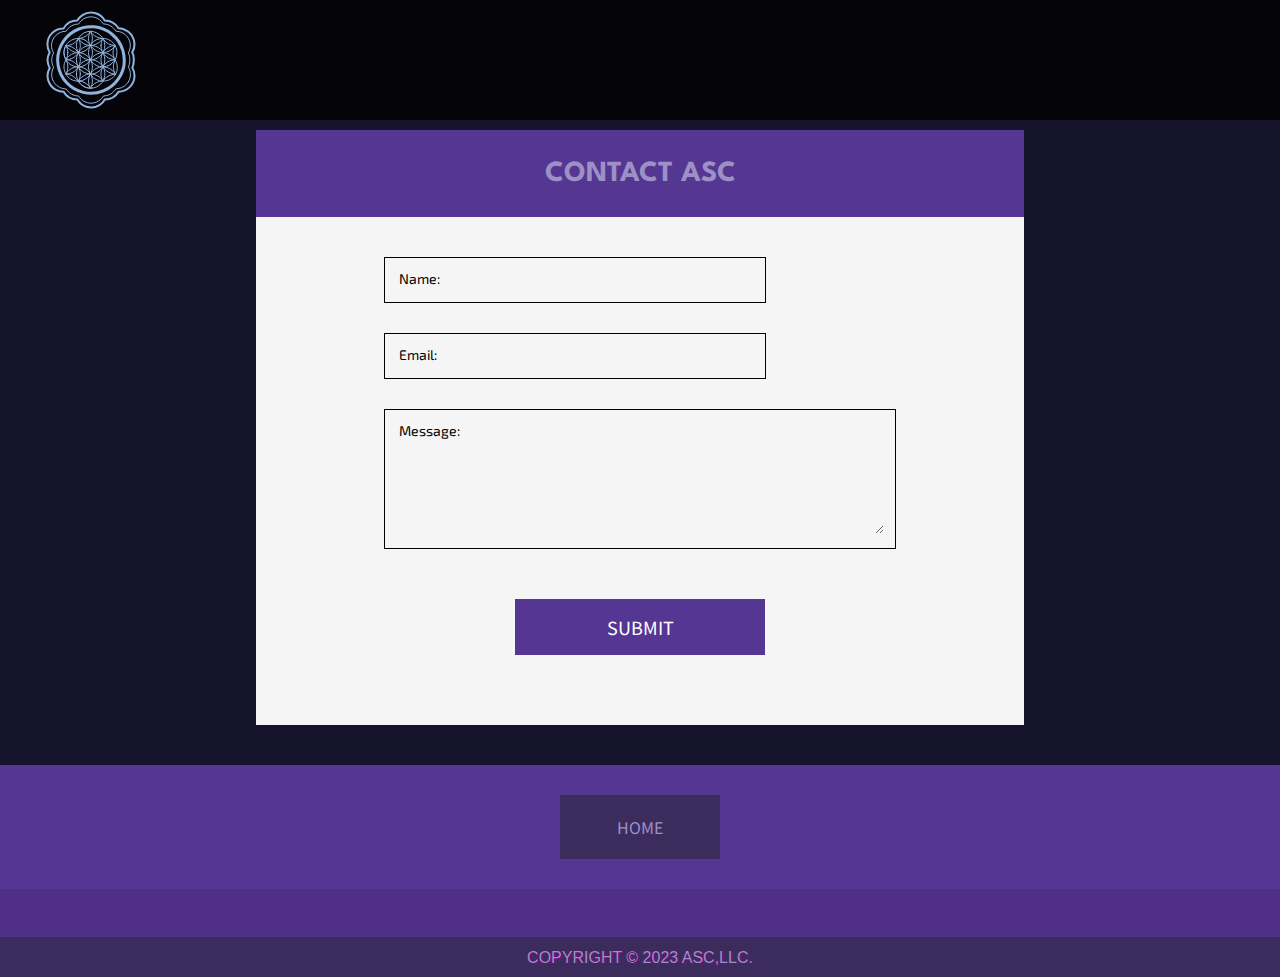
==== commit 123ea77a: "Contact Page - Forgot some CSS for ASC contact Copied over some CSS for ASC contact form header as i" ====
--- a/contact.html
+++ b/contact.html
@@ -5,7 +5,7 @@
     <meta name="viewport" content="width=device-width, initial-scale=1.0">
     <title>CONTACT ASC LLC</title>
     <meta name="robots" content="noindex, nofollow, nosnippet, noarchive"/>
-    <link rel="stylesheet" href="asc_styles.css">
+    <!-- <link rel="stylesheet" href="asc_styles.css"> -->
     <link rel="stylesheet" href="contact_styles.css">
     <link rel="preconnect" href="https://fonts.googleapis.com">
     <link rel="preconnect" href="https://fonts.gstatic.com" crossorigin="crossorigin">
--- a/asc_styles.css
+++ b/asc_styles.css
@@ -1,5 +1,4 @@
 html {
-    /*height: 100%;*/
     scroll-behavior: smooth;
     overflow: auto;
 
@@ -7,10 +6,8 @@
 body {
     padding: 0;
     margin: 0;
-    /*overflow-y: scroll;*/
     overflow-y: auto;
     overflow-x: hidden;
-    /*height: 100%;*/
 }
 h1, h2 {
     color: white;
@@ -25,8 +22,6 @@
     font-size: 18pt;
 }
 i {
-    /* font-family: 'Crimson Pro', serif;
-    font-size: 6vw; */
     font-size: 5.15vw;
     font-family: 'Times New Roman', serif;
     line-height: 0.78;
@@ -90,8 +85,6 @@
     padding: 30px;
     /* standardized shadow color below */
     box-shadow: 0 8px 4px -6px #1B253E;
-    /* min-width: 280px;
-    max-width: 350px; */
     height: 190px;
     width: 350px;
     min-width: 350px;
@@ -104,7 +97,6 @@
     align-items: center;
     color: transparent;
     background: linear-gradient(30deg, rgb(50, 39, 73) 0%, rgb(47, 64, 114) 74%, rgb(43, 57, 96) 85%, rgb(38, 48, 73) 100%);
-
     background-clip: text;
     -webkit-background-clip: text;
     -webkit-text-fill-color: transparent;
@@ -112,8 +104,6 @@
 }
 #coreValues::before {
     content: "\007B";
-    /* below might not be needed */
-    /* height: 100%; */
     margin-right: 24px;
 }
 #coreValues::after {
@@ -126,8 +116,6 @@
     text-align: center;
     list-style: none;
     font-size: 14.4pt;
-    /* line-height: 1.5; */
-    /* new declarations 20220702 */
     width: 178px;
     position: absolute;
     height: 40px;
@@ -140,15 +128,12 @@
     transition: all 0.4s ease;
 }
 .coreInitial h3 {
-    /* line-height: 4; */
     opacity: 0;
-    /* letter-spacing: 0; */
     letter-spacing: -10px;
     transition: all 0.6s ease;
 }
 .coreMask {
     overflow: hidden;
-    /* margin: 0; */
     margin: 8px 0;
     padding: 0;
     position: relative;
@@ -156,23 +141,18 @@
     height: 40px;
 }
 .initialLi {
-    /* line-height: 4; */
     opacity: 0;
     top: -30px;
     transition: opacity 0.8s ease-out, top 0.8s ease-out;
 }
 .coreFinal {
-    animation: coreOpen 2s linear 0.4s 1 forwards;
-    /* animation-fill-mode: forwards; */
     width: 178px;
-    /* min-width: 178px; */
     flex-shrink: 0;
     transition: all 0.4s ease;
 }
 .coreFinal h3 {
     opacity: 1;
     letter-spacing: 4px;
-    /* transition: all 0.8s ease 0.2s; */
     transition: all 0.8s ease;
 }
 .finalLi {
@@ -180,11 +160,6 @@
     opacity: 1;
     transition: opacity 0.8s ease-out, top 0.4s ease-out;
 }
-@keyframes coreOpen {
-    0% {};
-    50% {};
-    100% {};
-}
 .leftAside {
     text-align: left;
     white-space: pre-line;
@@ -192,7 +167,6 @@
 .cardFrame {
     display: flex;
     background-color: #91B4DF;
-    /* border: 2px solid #2C395E; */
     border: 2px solid black;
     border-radius: 15px;
 }
@@ -200,13 +174,10 @@
     font-size: 14pt;
     color: black;
     text-align: left;
-    /* padding-left: 50px; */
-    /* padding: 0 0 0 50px; */
 }
 .cardContent p {
     font-family: 'Spartan', sans-serif;
     color: #2A385D;
-    /* color: black; */
     margin: 0;
     padding: 10px 0 0 20px;
     text-align: left;
@@ -240,7 +211,6 @@
     height: 75px;
     width: 75px;
     border-radius: 50% 50%;
-    /* background-color: #1D3273; */
     z-index: -1;
 }
 #colorBand04 {
@@ -254,7 +224,6 @@
     align-items: center;
     padding: 30px;
 }
-/* will keep black shadows on hover for these classes, looks better */
 .footerButton {
     display: grid;
     min-width: 120px;
@@ -275,10 +244,6 @@
     border: solid 6px #553692;
     transition: all 0.5s ease;
 }
-/* Delete this element entirely from HTML and CSS later */
-.topButtonFULL {
-    display: none;
-}
 .copyright {
     display: block;
     position: relative;
@@ -291,197 +256,7 @@
 }
 /*=========================================================*/
 /*-----------------   CONTACT global   -------------------*/
-.formContainer {
-    overflow: hidden;
-}
-.contactTitle {
-    display: block;
-    background-color:#553692;
-}
-.contactTitle h1 {
-    font-size: 22pt;
-    color: #9D90C5;
-    font-family: 'Spartan', sans-serif;
-    text-align: center;
-    padding: 30px 20px 30px;
-    margin: 0;
-}
-.contactForm {
-    background: whitesmoke;
-    position: relative;
-}
-.nameContainer, .emailContainer, .messageContainer {
-    display: block;
-    border: solid 1px black;
-    padding: 10px;
-    margin-bottom: 25px;
-    transition: all 0.2s ease;
-}
-.nameContainer, .emailContainer {
-    max-width: 360px;
-}
-label {
-    display: block;
-    position: absolute;
-    font-family: 'Exo 2', sans-serif;
-    font-size: 14px;
-    color: black;
-    background-color: whitesmoke;
-    padding: 0 5px 0;
-    transition: background-color 2s ease, margin-top 0.2s ease;
-}
-.labelActive {
-    margin-top: -23px;
-    transition: margin-top 0.3s ease-out, background-color 1.2s ease;
-}
-#nameField, #emailField, #messageField {
-    width: 99%;
-    outline: none;
-    /* chromium override ? */
-    background-color: transparent;
-}
-input {
-    display: block;
-    border: none;
-	overflow: hidden;
-    font-family: 'Exo 2', sans-serif;
-    font-size: 18px;
-	background-color: transparent;
-}
-/* Custom Error Visual Cue */
-input:-moz-ui-invalid, textarea:-moz-ui-invalid {
-    box-shadow: none;
-    background-image: url('images/error_x_icon.svg');
-    background-repeat: no-repeat;
-    background-size: 20px;
-    animation: glow 2.5s ease-in-out infinite;
-}
-input:-moz-ui-invalid {
-    border-bottom: solid 2px red;
-    background-position: right;
-}
-textarea {
-    font-family: 'Exo 2', sans-serif;
-    font-size: 18px;
-    border: none;
-    width: 99%;
-    background-color: transparent;
-}
-textarea:-moz-ui-invalid {
-    border-top: solid 2px red;
-    background-position: right 2px;
-}
-@keyframes glow {
-    0% { opacity: 0.3;}
-    50% { opacity: 1;}
-    100% { opacity: 0.3;}
-}
-.focusActive {
-    border: solid 1px blueviolet !important;
-    scale: 1.02;
-    box-shadow: 1px 1px 3px blueviolet;
-    -webkit-transform: translate3d(0,0,0);
-    -moz-transform: translate3d(0,0,0);
-    -ms-transform: translate3d(0,0,0);
-    -o-transform: translate3d(0,0,0);
-    transform: translate3d(0,0,0);
-    transition: all 0.16s ease;
-}
-.subB {
-    cursor: pointer;
-    position: relative;
-    z-index: 3;
-    width: 100%;
-    margin: 0;
-    padding: 15px 50px;
-    color: white;
-    text-align: center;
-    text-decoration: none;
-    font-family: 'Noto Sans KR', sans-serif;
-    background-repeat: no-repeat;
-    background-position: center;
-    transition: all ease 0.4s;
-}
-.submitButton {
-    display: flex;
-    position: relative;
-    justify-content: center;
-    align-items: center;
-    margin: 20px auto 30px;
-    width: 250px;
-    height: 100%;
-    background-color: #553692;
-    outline: 0 dashed transparent;
-    outline-offset: -10px;
-    transition: all ease 0.6s;
-}
-.loading03 {
-    animation: load03 1.4s linear 3;
-}
-.loading02 {
-    animation: load02 1.4s linear 3;
-}
-.loading01 {
-    animation: load01 1.4s linear 3;
-}
-@keyframes load03 {
-    10% { stroke-dashoffset: 0;stroke-dasharray: 30 1084; }
-    30% { stroke-dashoffset: -150;stroke-dasharray: 180 1084; }
-    60% { stroke-dashoffset: -384;stroke-dasharray: 500 1084;opacity: 1; }
-    100% { stroke-dashoffset: -1084;stroke-dasharray: 0 1094;opacity: 0; }
-}
-@keyframes load02 {
-    10% { stroke-dashoffset: 0;stroke-dasharray: 30 1084; }
-    30% { stroke-dashoffset: -200;stroke-dasharray: 100 1084; }
-    80% { stroke-dasharray: 250 1084;opacity: 1; }
-    100% { stroke-dashoffset: -1084;stroke-dasharray: 0 1094;opacity: 0; }
-}
-@keyframes load01 {
-    10% { stroke-dashoffset: 0;stroke-dasharray: 30 1084; }
-    80% { stroke-dashoffset: -1054;stroke-dasharray: 30 1084;opacity: 1; }
-    100% { stroke-dashoffset: -1084;stroke-dasharray: 0 1094;opacity: 0; }
-}
-.svg_border {
-    position: absolute;
-    height: 100%;
-    width: 100%;
-}
-/*Might be able to move "willChange" solely to class "contactForm"*/
-.willChangeJQ {
-    transition: background-color 2s ease, margin-top 0.2s ease, max-height 0.5s ease;
-}
-.darken {
-    filter: hue-rotate(10deg);
-    transition: all ease 0.8s;
-}
-.willMoveJQ {
-    position: relative;
-}
-@keyframes form_left {
-    60% { transform: translateX(70px); }
-    100% { transform: translateX(-1000px); }
-}
-/* ----  Post-Submit Thank You transition/page ----- */
-#ty {
-    display: flex;
-    position: absolute;
-    top: 0;
-    flex-direction: column;
-    align-items: center;
-    justify-content: center;
-}
-.thankYou {
-    position: relative;
-    color:rgb(65, 45, 103);
-    font-size: 35pt;
-    white-space: break-spaces;
-    -webkit-white-space: break-spaces;
-    text-align: center;
-}
-.thankYou-sub {
-    position: relative;
-    color: #9D90C5;
-}
+
 /*=====================================================================*/
 /*---------------------------MOBILE------------------------------------*/
 /*=====================================================================*/
@@ -924,47 +699,8 @@
     /*============================================================*/
     /*----------------   CONTACT/ MOBILE TABLET   ----------------*/
     /*============================================================*/
-    .formContainer{
-        display: flex;
-        flex-direction: column;
-        margin: 0 6vw 0;
-        background: transparent;
-    }
-    .contactTitle {
-        margin-top: 130px;
-    }
-    .contactTitle h1 {
-        word-spacing: 10px;
-    }
-    .contactForm {
-        display: block;
-        /*max-height used to transition with JS animations*/
-        max-height: 70vh;
-        max-width: 80vw;
-        padding: 30px 30px 0;
-    }
-    #ty {
-        width: 88vw;
-        left: 88vw;
-        height: 290px;
-    }
-    .thankYou {
-        max-width: 80vw;
-        font-size: 22pt;
-        margin-top: -40px;
-    }
-    .thankYou-sub {
-        font-size: 14pt;
-        padding: 0 20px 0;
-    }
-    @keyframes ty_left01 {
-        1% { transform: translateX(-76vw); }
-        100% { transform: translateX(-88vw); }
-    }
-    .spacer2 {
-        height: 80px;
-        background-color: transparent;
-    }
+
+
 }
 /*================================================================*/
 /*================================================================*/
@@ -1501,60 +1237,7 @@
 /*================================================================*/
 /*----------------   CONTACT PAGE FULL   -------------------------*/
 /*================================================================*/
-#logoContainerContact {
-    width: 100%;
-    align-items: center;
-}
-.logoR2 {
-    opacity: 1;
-    left: 20px;
-    scale: 1;
-    margin-right: 10vw;
-    transition: opacity 0.4s ease, left 0.5s ease-out, scale 0.3s ease, margin 0.4s ease-out;
-}
-.formContainer {
-    margin-top: 130px;
-    background-color: whitesmoke;
-    width: 60vw;
-    min-height: 400px;
-}
-.contactForm {
-    display: flex;
-    flex-direction: column;
-/*Max-height included for smooth JS animation*/
-    max-height: 60vh;
-    padding: 40px 10vw;
-    margin: 0 auto 0;
-    max-width: 60vw;
-}
-.nameContainer, .emailContainer, .messageContainer {
-    margin-bottom: 30px;
-}
-/*Below code for trying to reduce blur on animation*/
-#nameLabel, #emailLabel, #messageLabel {
-    display: inline-table;
-    transform-style: flat;
-    transform: perspective(1px) scale(1) translateZ(0);
-    backface-visibility: hidden;
-    -webkit-font-smoothing: subpixel-antialiased;
-    transition: background-color 2s ease, margin-top 0.2s ease;
-}
-#ty {
-    width: 60vw;
-    left: 60vw;
-    height: 46vh;
-}
-.thankYou {
-    max-width: 50vw;
-}
-.thankYou-sub {
-    margin-left: 5vw;
-    font-size: 22pt;
-}
-@keyframes ty_left02 {
-    1% { transform: translateX(-50vw);}
-    100% { transform: translateX(-60vw);}
-}
+
 }
 /*=====================================================================*/
 /*============       SPECIAL VIEWPORT RULES     =======================*/
--- a/contact_styles.css
+++ b/contact_styles.css
@@ -1,8 +1,46 @@
 /*=========================================================*/
 /*-----------------   CONTACT global   -------------------*/
-/* html, body {
-    height: 100%;
-} */
+html {
+    scroll-behavior: smooth;
+    overflow: auto;
+}
+body {
+    padding: 0;
+    margin: 0;
+    overflow-y: auto;
+    overflow-x: hidden;
+}
+::selection {
+    background: purple; /* WebKit/Blink Browsers */
+    color: #9D90C5;
+}
+::-moz-selection {
+    background: purple; /* Gecko Browsers */
+    color: #9D90C5;
+}
+h2, h3 {
+    font-family: 'Spartan', sans-serif;
+}
+.bg {
+    background-attachment: fixed;
+    width: 100%;
+    background-color: #16142D;
+    background-image: url(../ASC-LLC-Redesign/images/asanoha_patt01.svg);
+}
+/* ---------- ASC only - Global - Contact ---------- */
+#logoTextMobile {
+    display: flex;
+    background: url(../ASC-LLC-Redesign/images/ASC_LOGO_Text_ltBlue.svg);
+    background-size: contain;
+    background-repeat: no-repeat;
+    background-position: center;
+}
+#menuButton {
+    display: none;
+}
+#menu {
+    display: none;
+}
 .formContainer {
     overflow: hidden;
 }
@@ -194,7 +232,7 @@
     justify-content: center;
 }
 .thankYou {
-    position: relative;
+    /* position: relative; */
     color:rgb(65, 45, 103);
     font-size: 35pt;
     white-space: break-spaces;
@@ -202,77 +240,182 @@
     text-align: center;
 }
 .thankYou-sub {
-    position: relative;
+    /* position: relative; */
     color: #9D90C5;
 }
 footer {
     transition: all 500ms ease;
+}
+#colorBand04 {
+    background-color: #4F2F88;
+    border-bottom: 40px solid #3C2C5E;
+}
+#colorBand05 {
+    display: flex;
+    background-color: #553692;
+    justify-content: space-around;
+    align-items: center;
+    padding: 30px;
+}
+/* will keep black shadows on hover for these classes, looks better */
+.footerButton {
+    display: grid;
+    min-width: 120px;
+    color: #9D90C5;
+    background-color: #3C2C5E;
+    text-align: center;
+    margin: 40px 30px 0;
+    text-decoration: none;
+    font-family: 'Noto Sans KR', sans-serif;
+    transition: all 0.5s ease;
+}
+.copyright {
+    display: block;
+    position: relative;
+    top: 30px;
+    color: #9D90C5;
+    font-family: 'Roboto', sans-serif;
+    text-shadow: 1px 1px purple;
+    padding-top: 30px;
+    text-align: center;
 }
 /*============================================================*/
 /*----------------   CONTACT/ MOBILE TABLET   ----------------*/
 /*============================================================*/
 @media only screen and (max-width:770px) {
-header {
-    display: flex;
-    position: fixed;
-    top: 0;
-    height: 100px;
-    width: 92vw;
-    background-color: #2F4072;
-    z-index: 5;
-    padding: 0 4vw 0;
-    justify-content: space-between;
-    align-items: center;
-    overflow: hidden;
-    transition: all ease 150ms;
-    transition-delay: 350ms;
-}
-.bg {
-    /* height: 100vh; */
-    padding-top: 130px;
-}
-.formContainer{
-    display: flex;
-    flex-direction: column;
-    margin: 0 6vw 0;
-    background: transparent;
-}
-/* was throwing off design - removed on 20221205 */
-/* .contactTitle {
-    margin-top: 130px;
-} */
-.contactTitle h1 {
-    word-spacing: 10px;
-}
-.contactForm {
-    display: block;
-    /*max-height used to transition with JS animations*/
-    max-height: 70vh;
-    max-width: 80vw;
-    padding: 30px 30px 0;
-}
-#ty {
-    width: 88vw;
-    left: 88vw;
-    height: 290px;
-}
-.thankYou {
-    max-width: 80vw;
-    font-size: 22pt;
-    margin-top: -40px;
-}
-.thankYou-sub {
-    font-size: 14pt;
-    padding: 0 20px 0;
-}
-@keyframes ty_left01 {
-    1% { transform: translateX(-76vw); }
-    100% { transform: translateX(-88vw); }
-}
-.spacer2 {
-    height: 50px;
-    background-color: transparent;
-}
+    h2 {
+        padding: 20px 20px 20px;
+        margin: 0;
+    }
+    h3 {
+        font-weight: normal;
+        text-align: center;
+        margin: 0;
+    }
+    header {
+        display: flex;
+        position: fixed;
+        top: 0;
+        height: 100px;
+        width: 92vw;
+        background-color: #2F4072;
+        z-index: 5;
+        padding: 0 4vw 0;
+        justify-content: space-between;
+        align-items: center;
+        overflow: hidden;
+        transition: all ease 150ms;
+        transition-delay: 350ms;
+    }
+    .head_flex {
+        display: flex;
+        align-items: center;
+        padding-left: 2vw;
+        height: 100%;
+    }
+    #logoGlyphMobile {
+        transform: scale(3);
+        -webkit-transform: scale(3);
+        left: 10vw;
+        top: -60px;
+        position: absolute;
+        z-index: -1;
+    }
+    #logoFullHeader {
+        display: none;
+    }
+    #logoTextMobile {
+        height: 90px;
+        width: 120px;
+    }
+    .home_link {
+        display: flex;
+        flex-direction: column;
+        align-items: center;
+        justify-content: center;
+        padding-top: 10px;
+        text-decoration: none;
+        z-index: 5;
+        height: 70%;
+        transform: scale(0.8);
+    }
+    .cred_head::before {
+        color: #91B4DF;
+        content: "[";
+        position: absolute;
+        left: -13px;
+        top: -3px;
+        font-size: 22pt;
+        font-family: 'Spartan', sans-serif;
+        font-weight: bolder;
+    }
+    .cred_head::after {
+        color: #91B4DF;
+        content: "]";
+        position: absolute;
+        top: -3px;
+        font-size: 22pt;
+        font-family: 'Spartan', sans-serif;
+        font-weight: bolder;
+    }
+    .cred_head {
+        position: relative;
+        color: #91B4DF;
+        font-size: 22pt;
+        font-family: 'Spartan', sans-serif;
+        line-height: 0.9;
+    }
+    .cred_head_sub {
+        color: #91B4DF;
+        font-size: 12pt;
+        font-family: 'Spartan', sans-serif;
+    }
+    .bg {
+        /* height: 100vh; */
+        padding-top: 130px;
+    }
+    .formContainer{
+        display: flex;
+        flex-direction: column;
+        margin: 0 6vw 0;
+        background: transparent;
+    }
+    /* was throwing off design - removed on 20221205 */
+    /* .contactTitle {
+        margin-top: 130px;
+    } */
+    .contactTitle h1 {
+        word-spacing: 10px;
+    }
+    .contactForm {
+        display: block;
+        /*max-height used to transition with JS animations*/
+        max-height: 70vh;
+        max-width: 80vw;
+        padding: 30px 30px 0;
+    }
+    #ty {
+        width: 88vw;
+        left: 88vw;
+        height: 290px;
+    }
+    .thankYou {
+        max-width: 80vw;
+        font-size: 22pt;
+        margin-top: -40px;
+    }
+    .thankYou-sub {
+        font-size: 14pt;
+        padding: 0 20px 0;
+    }
+    @keyframes ty_left01 {
+        1% { transform: translateX(-76vw); }
+        100% { transform: translateX(-88vw); }
+    }
+    .spacer2 {
+        height: 50px;
+        background-color: transparent;
+    }
 }
 /*================================================================*/
 /*================================================================*/
@@ -298,8 +441,30 @@
     /*================================================================*/
     /*----------------   CONTACT PAGE FULL   -------------------------*/
     /*================================================================*/
-    #logoContainerContact {
+    /* #logoContainerContact {
         width: 100%;
+        align-items: center;
+    } */
+    .bg {
+        display: flex;
+        flex-direction: column;
+        align-items: center;
+    }
+    h2 {
+        margin: 2vw 4vw;
+    }
+    /* h3 {
+        padding-right: 50px;
+    } */
+    /* ------- Just for ASC contact page ------- */
+    header img {
+        height: 80px;
+        align-self: center;
+    }
+    #logoContainer {
+        display: flex;
+        position: relative;
+        padding: 10px 0 10px 25px;
         align-items: center;
     }
     .logoR2 {
@@ -309,6 +474,81 @@
         margin-right: 10vw;
         transition: opacity 0.4s ease, left 0.5s ease-out, scale 0.3s ease, margin 0.4s ease-out;
     }
+    #logoFullHeader {
+        height: 100px;
+    }
+    #logoGlyphMobile {
+        display: none;
+    }
+    #logoTextMobile {
+        padding-top: 5px;
+        height: 80px;
+        width: 160px;
+    }
+    header {
+        background-color: rgba(0,0,0,0.8);
+        display: flex;
+        position: fixed;
+        width: 100%;
+        z-index: 6;
+        top:0;
+        min-height: 120px;
+    }
+    /* -- below not used -- */
+    /* .head_cred {
+        justify-content: space-between;
+    } */
+    .head_flex {
+        display: flex;
+        align-items: center;
+        padding-left: 65px;
+        transition: all 0.2s ease;
+    }
+    .home_link {
+        width: 80px;
+        height: 80px;
+        display: flex;
+        flex-direction: column;
+        align-items: center;
+        justify-content: center;
+        text-decoration: none;
+        z-index: 5;
+        transition: all 0.2s ease;
+    }
+    .cred_head::before {
+        content: "[";
+        position: absolute;
+        left: -13px;
+        top: -3px;
+        color: #91B4DF;
+        font-size: 22pt;
+        font-family: 'Spartan', sans-serif;
+        font-weight: bolder;
+        transition: all 0.2s ease;
+    }
+    .cred_head::after {
+        content: "]";
+        position: absolute;
+        top: -3px;
+        color: #91B4DF;
+        font-size: 22pt;
+        font-family: 'Spartan', sans-serif;
+        font-weight: bolder;
+        transition: all 0.2s ease;
+    }
+    .cred_head {
+        position: relative;
+        color: #91B4DF;
+        font-size: 22pt;
+        font-family: 'Spartan', sans-serif;
+        transition: all 0.2s ease;
+    }
+    .cred_head_sub {
+        color: #91B4DF;
+        font-size: 12pt;
+        font-family: 'Spartan', sans-serif;
+        transition: all 0.2s ease;
+    }
     .formContainer {
         margin-top: 130px;
         background-color: whitesmoke;
@@ -329,14 +569,14 @@
         margin-bottom: 30px;
     }
     /*Below code for trying to reduce blur on animation*/
-    #nameLabel, #emailLabel, #messageLabel {
+    /* #nameLabel, #emailLabel, #messageLabel {
         display: inline-table;
         transform-style: flat;
         transform: perspective(1px) scale(1) translateZ(0);
         backface-visibility: hidden;
         -webkit-font-smoothing: subpixel-antialiased;
         transition: background-color 2s ease, margin-top 0.2s ease;
-    }
+    } */
     #ty {
         width: 60vw;
         left: 60vw;
@@ -346,11 +586,26 @@
         max-width: 50vw;
     }
     .thankYou-sub {
-        margin-left: 5vw;
+        /* margin-left: 5vw; */
         font-size: 22pt;
     }
     @keyframes ty_left02 {
         1% { transform: translateX(-50vw);}
         100% { transform: translateX(-60vw);}
     }
+    footer {
+        width: 100%;
+        color: #9D90C5;
+        background-color: #3C2C5E;
+        text-align: center;
+        margin: 40px 30px 0;
+        text-decoration: none;
+        font-family: 'Noto Sans KR', sans-serif;
+    }
+    .footerButton:hover, .topButton:hover {
+        box-shadow: 0 10px 17px -5px black;
+        transform: scale(1.12);
+        -webkit-transform: scale(1.12);
+        transition: all 0.3s ease;
+    }
 }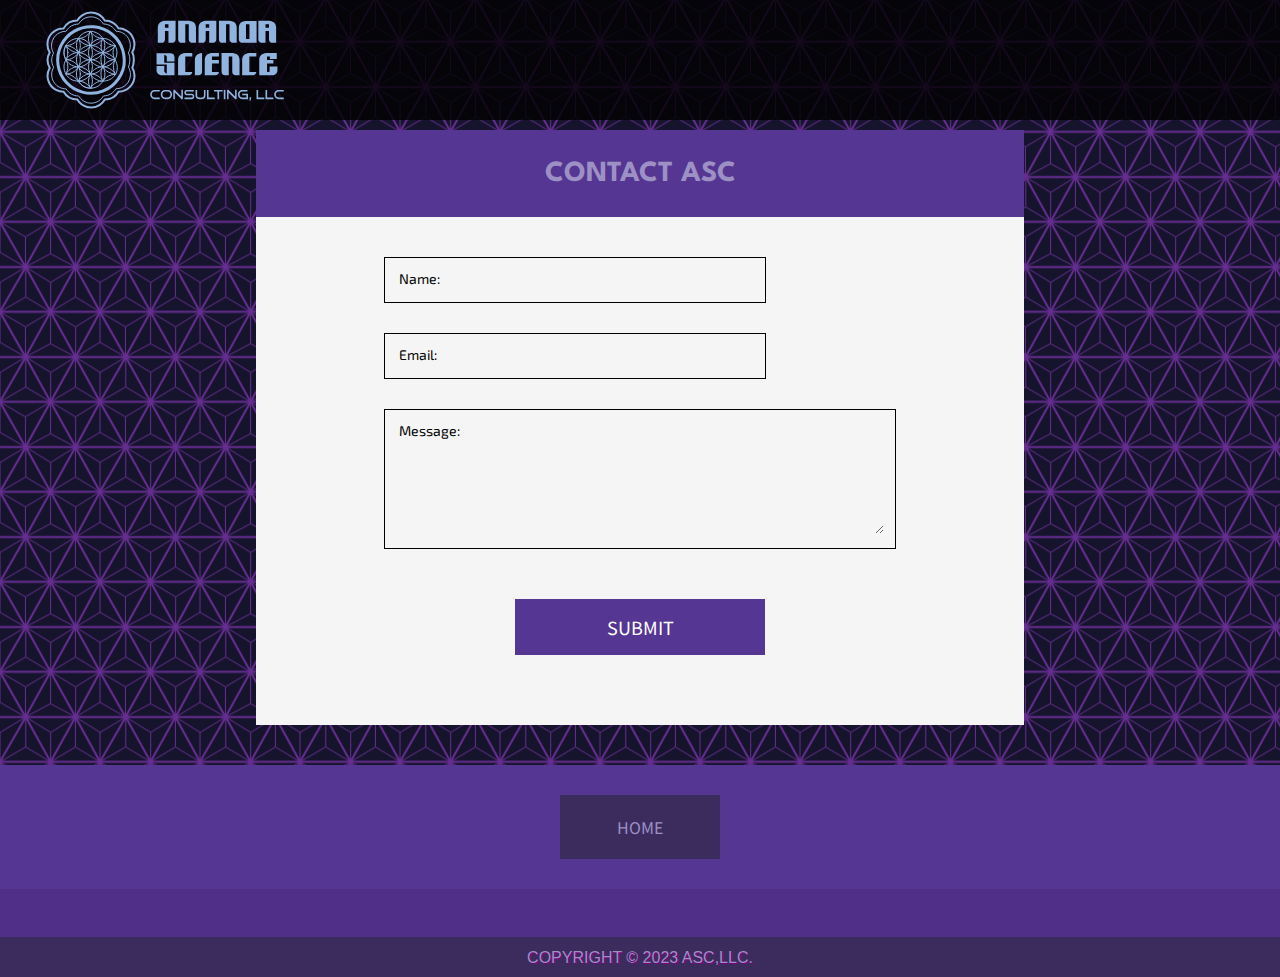
==== commit 72ec20f9: "ASC and NM Portfolio - Removed contact menu Removed drop-down menus on both contact pages. Renamed h" ====
--- a/contact.html
+++ b/contact.html
@@ -5,17 +5,15 @@
     <meta name="viewport" content="width=device-width, initial-scale=1.0">
     <title>CONTACT ASC LLC</title>
     <meta name="robots" content="noindex, nofollow, nosnippet, noarchive"/>
-    <!-- <link rel="stylesheet" href="asc_styles.css"> -->
-    <link rel="stylesheet" href="contact_styles.css">
+    <link rel="stylesheet" href="styles/contact_styles.css">
     <link rel="preconnect" href="https://fonts.googleapis.com">
     <link rel="preconnect" href="https://fonts.gstatic.com" crossorigin="crossorigin">
     <link href="https://fonts.googleapis.com/css2?family=Spartan:wght@500&family=Exo+2&family=Noto+Sans+KR:wght@500&display=swap" rel="stylesheet">
     <link rel="icon" type="image/svg+xml" sizes="any" href="favicon.svg">
     <link rel="dns-prefetch" href="//cdnjs.cloudflare.com">
     <script src="https://cdnjs.cloudflare.com/ajax/libs/jquery/3.6.4/jquery.min.js" integrity="sha512-pumBsjNRGGqkPzKHndZMaAG+bir374sORyzM3uulLV14lN5LyykqNk8eEeUlUkB3U0M4FApyaHraT65ihJhDpQ==" crossorigin="anonymous" referrerpolicy="no-referrer"></script>
-    <!-- <script src="../scripts/jquery3.6.4.min.js"></script> -->
-    <script src="jquery3.6.4.min.js"></script>
-    <script src="contact_script.js"></script>
+    <script src="scripts/jquery3.6.4.min.js"></script>
+    <script src="scripts/contact_script.js"></script>
 </head>
 <body>
     <noscript>
@@ -31,22 +29,12 @@
     <main class=bg>
         <header id=headerMT>
             <div id=logoContainer class=logoR2>
-                <img id=logoGlyphMobile src="images\ASC Seed LOGO_linGrad.svg" alt="asc logo"></img>
-                <img id=logoFullHeader src="images\ASC_Seed_LOGO_ltBlue2.svg" alt="asc logo"></img>
+                <img id=logoGlyphMobile src="images/asc-logo-seed-grad.svg" alt="asc logo"></img>
+                <img id=logoFullHeader src="images/asc-logo-seed-blu.svg" alt="asc logo"></img>
                 <a id=logoTextMobile href="index.html" tabindex=-1 alt="asc logo" name=home>
                 </a>
             </div>
         </header>
-        <a id=menuButton>
-            <img src="images\headerMenuIcon.svg"></img>
-        </a>
-        <menu id=menu class=menu_default>
-            <a class=menuItem href="index.html#why">WHY ASC?</a>
-            <a class=menuItem href="index.html#how">HOW?</a>
-            <a class=menuItem href="index.html#services">SERVICES</a>
-            <a class=menuItem href="index.html#qualifications">QUALIFICATIONS</a>
-            <a class=menuItem href="index.html">HOME</a>
-        </menu>
         <wrapper class="formContainer">
             <div class=contactTitle>
             <h1>CONTACT ASC</h1>
@@ -77,7 +65,7 @@
                 </div>
                 <!--Hidden bot trap security device-->
                 <label for=botCatfish class=botCatfish>Fellow Humans, please refrain from entering any characters in this field.</label>
-                <input id=botCatfish class=botCatfish name="new_password" type=text autocomplete=off>
+                <input id=botCatfish class=botCatfish name="botCatfish" type=text autocomplete=off>
                 <div class=submitButton>
                     <!-- NOTE: use SVGGeometryElement.getTotalLength() in console to measure paths-->
                     <svg class=svg_border x="4px" y="2px" viewBox="0 0 464 86" preserveAspectRatio="none">
--- a/styles/contact_styles.css
+++ b/styles/contact_styles.css
@@ -0,0 +1,575 @@
+/*=========================================================*/
+/*-----------------   CONTACT global   -------------------*/
+html {
+    scroll-behavior: smooth;
+    overflow: auto;
+}
+body {
+    padding: 0;
+    margin: 0;
+    overflow-y: auto;
+    overflow-x: hidden;
+}
+::selection {
+    background: purple; /* WebKit/Blink Browsers */
+    color: #9D90C5;
+}
+::-moz-selection {
+    background: purple; /* Gecko Browsers */
+    color: #9D90C5;
+}
+h2, h3 {
+    font-family: 'Spartan', sans-serif;
+}
+.bg {
+    background-attachment: fixed;
+    width: 100%;
+    background-color: #16142D;
+    background-image: url(../images/asanoha-tile.svg);
+}
+/* ---------- ASC only - Global - Contact ---------- */
+#logoTextMobile {
+    display: flex;
+    background: url(../images/asc-logo-txt-blu.svg);
+    background-size: contain;
+    background-repeat: no-repeat;
+    background-position: center;
+}
+#menuButton {
+    display: none;
+}
+#menu {
+    display: none;
+}
+.formContainer {
+    overflow: hidden;
+}
+.contactTitle {
+    display: block;
+    background-color:#553692;
+}
+.contactTitle h1 {
+    font-size: 22pt;
+    color: #9D90C5;
+    font-family: 'Spartan', sans-serif;
+    text-align: center;
+    padding: 30px 20px 30px;
+    margin: 0;
+}
+.contactForm {
+    background: whitesmoke;
+    position: relative;
+}
+.main_container {
+    position: relative;
+}
+.nameContainer, .emailContainer, .messageContainer {
+    display: block;
+    border: solid 1px black;
+    padding: 10px;
+    margin-bottom: 25px;
+    transition: all 0.2s ease;
+}
+.nameContainer, .emailContainer {
+    max-width: 360px;
+}
+label {
+    display: block;
+    position: absolute;
+    font-family: 'Exo 2', sans-serif;
+    font-size: 14px;
+    color: black;
+    background-color: whitesmoke;
+    padding: 0 5px 0;
+
+    margin: 13px 0 0 10px;
+    z-index: 2;
+    transition: background-color 2s ease, margin-top 0.2s ease;
+}
+.labelActive {
+    margin-top: -23px;
+    margin-top: -12px;
+    transition: margin-top 0.3s ease-out, background-color 1.2s ease;
+}
+#nameField, #emailField, #messageField {
+    width: 99%;
+    outline: none;
+    /* chromium override ? */
+    background-color: transparent;
+}
+input {
+    display: block;
+    border: none;
+	overflow: hidden;
+    font-family: 'Exo 2', sans-serif;
+    font-size: 18px;
+	background-color: transparent;
+}
+/* === Custom Form Error UI === */
+/* ==  (mozilla only)  == */
+input:-moz-ui-invalid, textarea:-moz-ui-invalid {
+    box-shadow: none;
+    background-image: url(../images/form-error-icon.svg);
+    background-repeat: no-repeat;
+    background-size: 20px;
+    animation: glow 2.5s ease-in-out infinite;
+}
+input:-moz-ui-invalid {
+    border-bottom: solid 2px red;
+    background-position: right;
+}
+textarea {
+    font-family: 'Exo 2', sans-serif;
+    font-size: 18px;
+    border: none;
+    width: 99%;
+    background-color: transparent;
+}
+textarea:-moz-ui-invalid {
+    border-top: solid 2px red;
+    background-position: right 2px;
+}
+@keyframes glow {
+    0% { opacity: 0.3;}
+    50% { opacity: 1;}
+    100% { opacity: 0.3;}
+}
+.botCatfish {
+    display: none;
+    position: relative;
+}
+.focusActive {
+    border: solid 1px blueviolet !important;
+    transform: scale(1.02);
+    box-shadow: 1px 1px 3px blueviolet;
+    transition: all 0.16s ease;
+}
+.subB {
+    cursor: pointer;
+    position: relative;
+    z-index: 3;
+    width: 100%;
+    margin: 0;
+    padding: 15px 50px;
+    color: white;
+    text-align: center;
+    text-decoration: none;
+    font-family: 'Noto Sans KR', sans-serif;
+    background-repeat: no-repeat;
+    background-position: center;
+    transition: all ease 0.4s;
+}
+/* == use :focus-visible next time === */
+.submitButton {
+    display: flex;
+    position: relative;
+    justify-content: center;
+    align-items: center;
+    margin: 20px auto 30px;
+    width: 250px;
+    height: 100%;
+    background-color: #553692;
+    outline: 0 dashed transparent;
+    outline-offset: -10px;
+    transition: all ease 0.6s;
+}
+.loading03 {
+    animation: load03 1.4s linear 3;
+}
+.loading02 {
+    animation: load02 1.4s linear 3;
+}
+.loading01 {
+    animation: load01 1.4s linear 3;
+}
+@keyframes load03 {
+    10% { stroke-dashoffset: 0;stroke-dasharray: 30 1084; }
+    30% { stroke-dashoffset: -150;stroke-dasharray: 180 1084; }
+    60% { stroke-dashoffset: -384;stroke-dasharray: 500 1084;opacity: 1; }
+    100% { stroke-dashoffset: -1084;stroke-dasharray: 0 1094;opacity: 0; }
+}
+@keyframes load02 {
+    10% { stroke-dashoffset: 0;stroke-dasharray: 30 1084; }
+    30% { stroke-dashoffset: -200;stroke-dasharray: 100 1084; }
+    80% { stroke-dasharray: 250 1084;opacity: 1; }
+    100% { stroke-dashoffset: -1084;stroke-dasharray: 0 1094;opacity: 0; }
+}
+@keyframes load01 {
+    10% { stroke-dashoffset: 0;stroke-dasharray: 30 1084; }
+    80% { stroke-dashoffset: -1054;stroke-dasharray: 30 1084;opacity: 1; }
+    100% { stroke-dashoffset: -1084;stroke-dasharray: 0 1094;opacity: 0; }
+}
+.svg_border {
+    position: absolute;
+    height: 100%;
+    width: 100%;
+}
+.willChangeJQ {
+    transition: background-color 2s ease, margin-top 0.2s ease, max-height 0.5s ease;
+}
+.darken {
+    filter: hue-rotate(10deg);
+    transition: all ease 0.8s;
+}
+.willMoveJQ {
+    position: relative;
+}
+@keyframes form_left {
+    60% { transform: translateX(70px); }
+    100% { transform: translateX(-1000px); }
+}
+/* ----  Post-Submit Thank You transition/page ----- */
+#ty {
+    display: flex;
+    position: absolute;
+    top: 0;
+    flex-direction: column;
+    align-items: center;
+    justify-content: center;
+}
+.thankYou {
+    color:rgb(65, 45, 103);
+    font-size: 35pt;
+    white-space: break-spaces;
+    -webkit-white-space: break-spaces;
+    text-align: center;
+}
+.thankYou-sub {
+    color: #9D90C5;
+}
+footer {
+    transition: all 500ms ease;
+}
+#colorBand04 {
+    background-color: #4F2F88;
+    border-bottom: 40px solid #3C2C5E;
+}
+#colorBand05 {
+    display: flex;
+    background-color: #553692;
+    justify-content: space-around;
+    align-items: center;
+    padding: 30px;
+}
+/* will keep black shadows on hover for these classes, looks better */
+.footerButton {
+    display: grid;
+    min-width: 120px;
+    color: #9D90C5;
+    background-color: #3C2C5E;
+    text-align: center;
+    margin: 40px 30px 0;
+    text-decoration: none;
+    font-family: 'Noto Sans KR', sans-serif;
+    transition: all 0.5s ease;
+}
+.copyright {
+    display: block;
+    position: relative;
+    top: 30px;
+    color: #9D90C5;
+    font-family: 'Roboto', sans-serif;
+    text-shadow: 1px 1px purple;
+    padding-top: 30px;
+    text-align: center;
+}
+/*============================================================*/
+/*----------------   CONTACT/ MOBILE TABLET   ----------------*/
+/*============================================================*/
+@media only screen and (max-width:770px) {
+    h2 {
+        padding: 20px 20px 20px;
+        margin: 0;
+    }
+    h3 {
+        font-weight: normal;
+        text-align: center;
+        margin: 0;
+    }
+    header {
+        display: flex;
+        position: fixed;
+        top: 0;
+        height: 100px;
+        width: 92vw;
+        background-color: #2F4072;
+        z-index: 5;
+        padding: 0 4vw 0;
+        justify-content: space-between;
+        align-items: center;
+        overflow: hidden;
+        transition: all ease 150ms;
+        transition-delay: 350ms;
+    }
+    .head_flex {
+        display: flex;
+        align-items: center;
+        padding-left: 2vw;
+        height: 100%;
+    }
+    #logoGlyphMobile {
+        transform: scale(3);
+        -webkit-transform: scale(3);
+        left: 10vw;
+        top: -60px;
+        position: absolute;
+        z-index: -1;
+    }
+    #logoFullHeader {
+        display: none;
+    }
+    #logoTextMobile {
+        height: 90px;
+        width: 120px;
+    }
+    .home_link {
+        display: flex;
+        flex-direction: column;
+        align-items: center;
+        justify-content: center;
+        padding-top: 10px;
+        text-decoration: none;
+        z-index: 5;
+        height: 70%;
+        transform: scale(0.8);
+    }
+    .cred_head::before {
+        color: #91B4DF;
+        content: "[";
+        position: absolute;
+        left: -13px;
+        top: -3px;
+        font-size: 22pt;
+        font-family: 'Spartan', sans-serif;
+        font-weight: bolder;
+    }
+    .cred_head::after {
+        color: #91B4DF;
+        content: "]";
+        position: absolute;
+        top: -3px;
+        font-size: 22pt;
+        font-family: 'Spartan', sans-serif;
+        font-weight: bolder;
+    }
+    .cred_head {
+        position: relative;
+        color: #91B4DF;
+        font-size: 22pt;
+        font-family: 'Spartan', sans-serif;
+        line-height: 0.9;
+    }
+    .cred_head_sub {
+        color: #91B4DF;
+        font-size: 12pt;
+        font-family: 'Spartan', sans-serif;
+    }
+    .bg {
+        padding-top: 130px;
+    }
+    .formContainer{
+        display: flex;
+        flex-direction: column;
+        margin: 0 6vw 0;
+        background: transparent;
+    }
+    .contactTitle h1 {
+        word-spacing: 10px;
+    }
+    .contactForm {
+        display: block;
+        /*max-height used to transition with JS animations*/
+        max-height: 70vh;
+        max-width: 80vw;
+        padding: 30px 30px 0;
+    }
+    #ty {
+        width: 88vw;
+        left: 88vw;
+        height: 290px;
+    }
+    .thankYou {
+        max-width: 80vw;
+        font-size: 22pt;
+        margin-top: -40px;
+    }
+    .thankYou-sub {
+        font-size: 14pt;
+        padding: 0 20px 0;
+    }
+    @keyframes ty_left01 {
+        1% { transform: translateX(-76vw); }
+        100% { transform: translateX(-88vw); }
+    }
+    .spacer2 {
+        height: 50px;
+        background-color: transparent;
+    }
+}
+/*================================================================*/
+/*================================================================*/
+/*------------------ FULL RESOLUTION  ----------------------------*/
+/*================================================================*/
+/*================================================================*/
+
+@media only screen and (min-width:771px) {
+    /* below two rules for Chromium scroll color */
+    ::-webkit-scrollbar, ::-webkit-scrollbar-button {
+        background: #220e4d;
+    }
+    ::-webkit-scrollbar-thumb {
+        background: #4C206C;
+    }
+    ::-webkit-scrollbar-button {
+        background: #220e4d;
+        color: #4C206C;
+    }
+    html {
+        scrollbar-color: #4C206C #220e4d;
+    }
+    .bg {
+        display: flex;
+        flex-direction: column;
+        align-items: center;
+    }
+    h2 {
+        margin: 2vw 4vw;
+    }
+    /* ------- Just for ASC contact page ------- */
+    header img {
+        height: 80px;
+        align-self: center;
+    }
+    #logoContainer {
+        display: flex;
+        position: relative;
+        padding: 10px 0 10px 25px;
+        align-items: center;
+    }
+    .logoR2 {
+        opacity: 1;
+        left: 20px;
+        scale: 1;
+        margin-right: 10vw;
+        transition: opacity 0.4s ease, left 0.5s ease-out, scale 0.3s ease, margin 0.4s ease-out;
+    }
+    #logoFullHeader {
+        height: 100px;
+    }
+    #logoGlyphMobile {
+        display: none;
+    }
+    #logoTextMobile {
+        padding-top: 5px;
+        height: 80px;
+        width: 160px;
+    }
+    header {
+        background-color: rgba(0,0,0,0.8);
+        display: flex;
+        position: fixed;
+        width: 100%;
+        z-index: 6;
+        top:0;
+        min-height: 120px;
+    }
+    .head_flex {
+        display: flex;
+        align-items: center;
+        padding-left: 65px;
+        transition: all 0.2s ease;
+    }
+    .home_link {
+        width: 80px;
+        height: 80px;
+        display: flex;
+        flex-direction: column;
+        align-items: center;
+        justify-content: center;
+        text-decoration: none;
+        z-index: 5;
+        transition: all 0.2s ease;
+    }
+    .cred_head::before {
+        content: "[";
+        position: absolute;
+        left: -13px;
+        top: -3px;
+        color: #91B4DF;
+        font-size: 22pt;
+        font-family: 'Spartan', sans-serif;
+        font-weight: bolder;
+        transition: all 0.2s ease;
+    }
+    .cred_head::after {
+        content: "]";
+        position: absolute;
+        top: -3px;
+        color: #91B4DF;
+        font-size: 22pt;
+        font-family: 'Spartan', sans-serif;
+        font-weight: bolder;
+        transition: all 0.2s ease;
+    }
+    .cred_head {
+        position: relative;
+        color: #91B4DF;
+        font-size: 22pt;
+        font-family: 'Spartan', sans-serif;
+        transition: all 0.2s ease;
+    }
+    .cred_head_sub {
+        color: #91B4DF;
+        font-size: 12pt;
+        font-family: 'Spartan', sans-serif;
+        transition: all 0.2s ease;
+    }
+    .formContainer {
+        margin-top: 130px;
+        background-color: whitesmoke;
+        width: 60vw;
+        min-height: 400px;
+    }
+    .contactForm {
+        display: flex;
+        flex-direction: column;
+    /*Max-height included for smooth JS animation*/
+        max-height: 60vh;
+        padding: 40px 10vw;
+        margin: 0 auto 0;
+        max-width: 60vw;
+    }
+    .nameContainer, .emailContainer, .messageContainer {
+        margin-bottom: 30px;
+    }
+    #ty {
+        width: 60vw;
+        left: 60vw;
+        height: 46vh;
+    }
+    .thankYou {
+        max-width: 50vw;
+    }
+    .thankYou-sub {
+        font-size: 22pt;
+    }
+    @keyframes ty_left02 {
+        1% { transform: translateX(-50vw);}
+        100% { transform: translateX(-60vw);}
+    }
+    footer {
+        width: 100%;
+        color: #9D90C5;
+        background-color: #3C2C5E;
+        text-align: center;
+        margin: 40px 30px 0;
+        text-decoration: none;
+        font-family: 'Noto Sans KR', sans-serif;
+    }
+    .footerButton:hover, .topButton:hover {
+        box-shadow: 0 10px 17px -5px black;
+        transform: scale(1.12);
+        -webkit-transform: scale(1.12);
+        transition: all 0.3s ease;
+    }
+}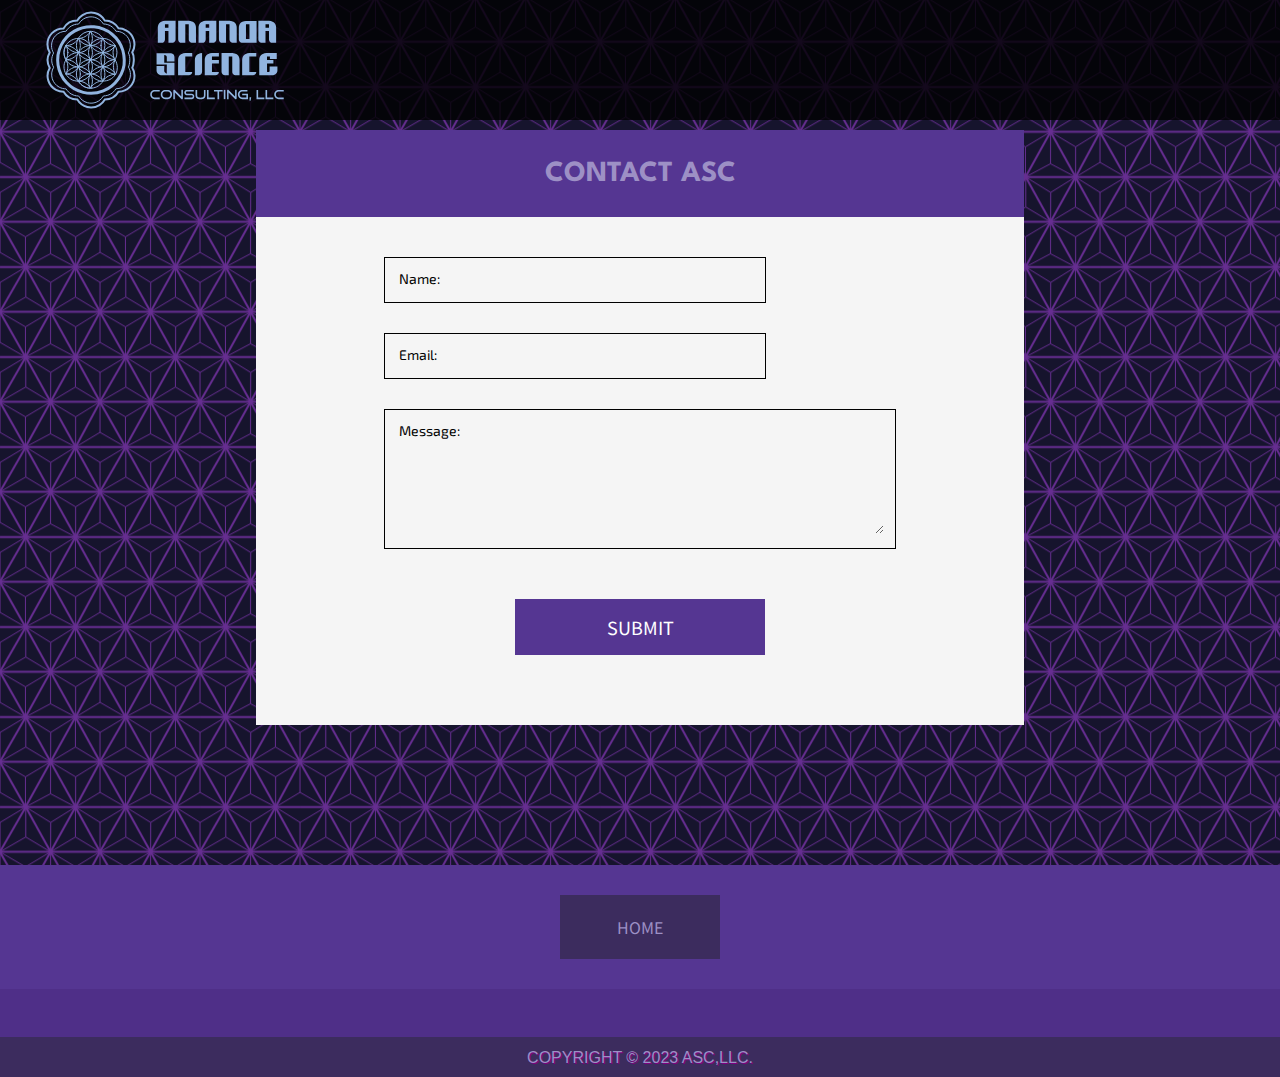
==== commit 7b093340: "Contact Pages - Removed HTML div.spacer2 Removed the HTML elements with the class of "spacer2" as th" ====
--- a/contact.html
+++ b/contact.html
@@ -37,12 +37,12 @@
         </header>
         <wrapper class="formContainer">
             <div class=contactTitle>
-            <h1>CONTACT ASC</h1>
+                <h1>CONTACT ASC</h1>
             </div>
             <!--<form class=contactForm action="contact.php" method=POST enctype="multipart/form-data" name=contactASC>-->
-        <!--Need to add action="https://formspree.io/f/xleozrbe" below to make funcional, disabled through dev process-->
-        <!--Or for FormCarry use action="https://formcarry.com/s/_e7pm-Gb5q"-->
-        <!--Use placeholder action="#" for dev process-->
+            <!--Need to add action="https://formspree.io/f/xleozrbe" below to make funcional, disabled through dev process-->
+            <!--Or for FormCarry use action="https://formcarry.com/s/_e7pm-Gb5q"-->
+            <!--Use placeholder action="#" for dev process-->
             <form class="contactForm willChangeJQ" action="#" method=POST enctype="multipart/form-data" name=contactASC>
                 <div class="main_container">
                     <label id=nameLabel class=willChangeJQ for=nameField>Name:</label>
@@ -88,7 +88,7 @@
                     <h3 class=thankYou-sub>We will be in touch soon</h3>
                 </span>
             </form>
-            <div class=spacer2></div>
+            <!-- <div class=spacer2></div> -->
         </wrapper>
         <footer>
             <div id=colorBand04>
--- a/styles/contact_styles.css
+++ b/styles/contact_styles.css
@@ -55,6 +55,7 @@
     text-align: center;
     padding: 30px 20px 30px;
     margin: 0;
+    white-space: nowrap;
 }
 .contactForm {
     background: whitesmoke;
@@ -371,6 +372,7 @@
         display: flex;
         flex-direction: column;
         margin: 0 6vw 0;
+
         background: transparent;
     }
     .contactTitle h1 {
@@ -379,7 +381,9 @@
     .contactForm {
         display: block;
         /*max-height used to transition with JS animations*/
-        max-height: 70vh;
+        /* max-height is causing issues (bc of vh units used) when keyboard is brought up on mobile */
+        /* max-height: 70vh; */
+        max-height: 423px;
         max-width: 80vw;
         padding: 30px 30px 0;
     }
@@ -525,10 +529,11 @@
         transition: all 0.2s ease;
     }
     .formContainer {
-        margin-top: 130px;
+        /* margin-top: 130px; */
+        margin: 130px 0 100px;
         background-color: whitesmoke;
         width: 60vw;
-        min-height: 400px;
+        /* min-height: 400px; */
     }
     .contactForm {
         display: flex;
@@ -565,6 +570,7 @@
         margin: 40px 30px 0;
         text-decoration: none;
         font-family: 'Noto Sans KR', sans-serif;
+        transition: all 0.3s ease;
     }
     .footerButton:hover, .topButton:hover {
         box-shadow: 0 10px 17px -5px black;
@@ -572,4 +578,8 @@
         -webkit-transform: scale(1.12);
         transition: all 0.3s ease;
     }
+}
+/* special viewport rules for very small mobile devices */
+@media only screen and (max-width:360px) {
+    
 }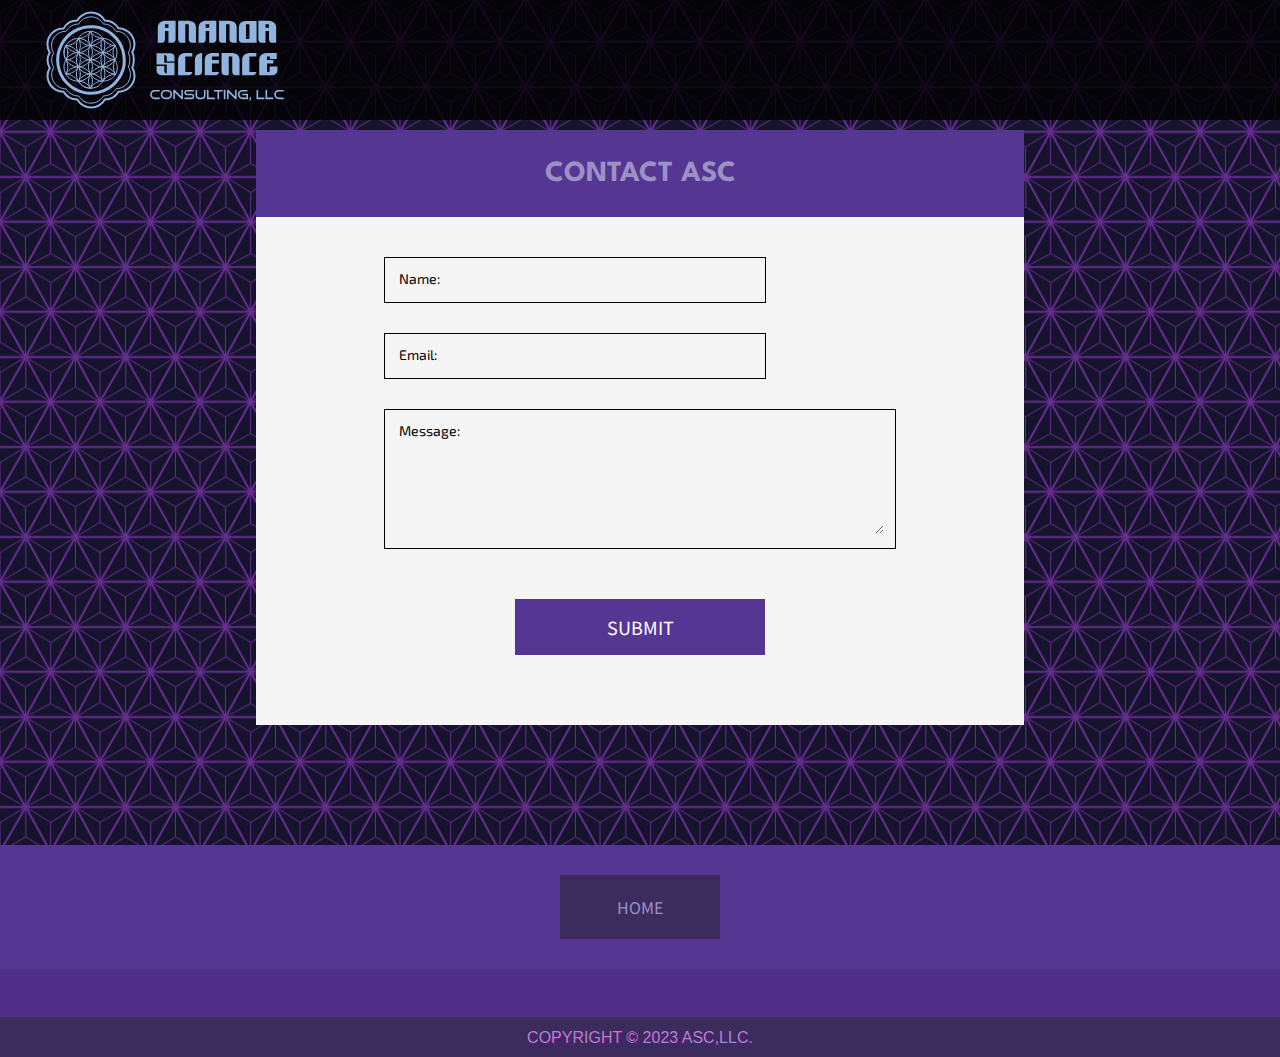
==== commit 7997de2b: "ASC and NM Portfolio - Validation corrections Corrected all "error" findings in validation audits fo" ====
--- a/contact.html
+++ b/contact.html
@@ -4,23 +4,25 @@
     <meta charset="UTF-8">
     <meta name="viewport" content="width=device-width, initial-scale=1.0">
     <title>CONTACT ASC LLC</title>
-    <meta name="robots" content="noindex, nofollow, nosnippet, noarchive"/>
+    <meta name="robots" content="noindex, nofollow, nosnippet, noarchive">
     <link rel="stylesheet" href="styles/contact_styles.css">
     <link rel="preconnect" href="https://fonts.googleapis.com">
-    <link rel="preconnect" href="https://fonts.gstatic.com" crossorigin="crossorigin">
+    <link rel="preconnect" href="https://fonts.gstatic.com" crossorigin="">
     <link href="https://fonts.googleapis.com/css2?family=Spartan:wght@500&family=Exo+2&family=Noto+Sans+KR:wght@500&display=swap" rel="stylesheet">
     <link rel="icon" type="image/svg+xml" sizes="any" href="favicon.svg">
     <link rel="dns-prefetch" href="//cdnjs.cloudflare.com">
     <script src="https://cdnjs.cloudflare.com/ajax/libs/jquery/3.6.4/jquery.min.js" integrity="sha512-pumBsjNRGGqkPzKHndZMaAG+bir374sORyzM3uulLV14lN5LyykqNk8eEeUlUkB3U0M4FApyaHraT65ihJhDpQ==" crossorigin="anonymous" referrerpolicy="no-referrer"></script>
     <script src="scripts/jquery3.6.4.min.js"></script>
     <script src="scripts/contact_script.js"></script>
+    <noscript>
+        <style>
+            .bg {display:none !important}
+            p {color:black}
+        </style>
+    </noscript>
 </head>
 <body>
     <noscript>
-        <style type="text/css">
-            .bg {display:none !important}
-            p {color:black}
-        </style>
         <div style="height:30vh"></div>
         <p>Please enable javascript to avoid broken webpage content and prevent potential errors.</p>
         <p>For step-by-step instructions on how to enable javascript, please visit this <a href="https://www.enable-javascript.com/">link</a>.</p>
@@ -29,13 +31,13 @@
     <main class=bg>
         <header id=headerMT>
             <div id=logoContainer class=logoR2>
-                <img id=logoGlyphMobile src="images/asc-logo-seed-grad.svg" alt="asc logo"></img>
-                <img id=logoFullHeader src="images/asc-logo-seed-blu.svg" alt="asc logo"></img>
-                <a id=logoTextMobile href="index.html" tabindex=-1 alt="asc logo" name=home>
+                <img id=logoGlyphMobile src="images/asc-logo-seed-grad.svg" alt="asc logo">
+                <img id=logoFullHeader src="images/asc-logo-seed-blu.svg" alt="asc logo">
+                <a id=logoTextMobile href="index.html" tabindex=-1>
                 </a>
             </div>
         </header>
-        <wrapper class="formContainer">
+        <section class="formContainer">
             <div class=contactTitle>
                 <h1>CONTACT ASC</h1>
             </div>
@@ -83,13 +85,12 @@
                     </svg>
                     <input class="subB" type=submit value=SUBMIT>
                 </div>
-                <span id=ty>
+                <div id=ty>
                     <h2 class=thankYou>Thank you for reaching out!</h2>
                     <h3 class=thankYou-sub>We will be in touch soon</h3>
-                </span>
+                </div>
             </form>
-            <!-- <div class=spacer2></div> -->
-        </wrapper>
+        </section>
         <footer>
             <div id=colorBand04>
                 <div id=colorBand05>
@@ -97,7 +98,7 @@
                         HOME
                     </a>
                 </div>
-                <div class=copyright>COPYRIGHT &#169 2023 ASC,LLC.</div>
+                <div class=copyright>COPYRIGHT &#169; 2023 ASC,LLC.</div>
             </div>
         </footer>
     </main>
--- a/styles/contact_styles.css
+++ b/styles/contact_styles.css
@@ -2,7 +2,7 @@
 /*-----------------   CONTACT global   -------------------*/
 html {
     scroll-behavior: smooth;
-    overflow: auto;
+    /* overflow: auto; */
 }
 body {
     padding: 0;
@@ -206,6 +206,7 @@
     width: 100%;
 }
 .willChangeJQ {
+    /* will-change: -- add properties here -- ; */
     transition: background-color 2s ease, margin-top 0.2s ease, max-height 0.5s ease;
 }
 .darken {
@@ -289,8 +290,9 @@
     }
     header {
         display: flex;
-        position: fixed;
-        top: 0;
+        /* position: fixed;
+        top: 0; */
+        position: relative;
         height: 100px;
         width: 92vw;
         background-color: #2F4072;
@@ -365,14 +367,11 @@
         font-size: 12pt;
         font-family: 'Spartan', sans-serif;
     }
-    .bg {
-        padding-top: 130px;
-    }
     .formContainer{
         display: flex;
         flex-direction: column;
-        margin: 0 6vw 0;
-
+        /* margin: 0 6vw 0; */
+        margin: 8vw 6vw 0;
         background: transparent;
     }
     .contactTitle h1 {
@@ -405,9 +404,12 @@
         1% { transform: translateX(-76vw); }
         100% { transform: translateX(-88vw); }
     }
-    .spacer2 {
+    /* .spacer2 {
         height: 50px;
         background-color: transparent;
+    } */
+    footer {
+        margin-top: 60px;
     }
 }
 /*================================================================*/
@@ -453,9 +455,9 @@
     .logoR2 {
         opacity: 1;
         left: 20px;
-        scale: 1;
+        transform: scale(1);
         margin-right: 10vw;
-        transition: opacity 0.4s ease, left 0.5s ease-out, scale 0.3s ease, margin 0.4s ease-out;
+        transition: opacity 0.4s ease, left 0.5s ease-out, transform 0.3s ease, margin 0.4s ease-out;
     }
     #logoFullHeader {
         height: 100px;
@@ -530,7 +532,8 @@
     }
     .formContainer {
         /* margin-top: 130px; */
-        margin: 130px 0 100px;
+        /* margin: 130px 0 100px; */
+        margin: 130px 0 0;
         background-color: whitesmoke;
         width: 60vw;
         /* min-height: 400px; */
@@ -567,7 +570,8 @@
         color: #9D90C5;
         background-color: #3C2C5E;
         text-align: center;
-        margin: 40px 30px 0;
+        /* margin: 40px 30px 0; */
+        margin: 120px 0 0;
         text-decoration: none;
         font-family: 'Noto Sans KR', sans-serif;
         transition: all 0.3s ease;
@@ -580,6 +584,6 @@
     }
 }
 /* special viewport rules for very small mobile devices */
-@media only screen and (max-width:360px) {
+/* @media only screen and (max-width:360px) {
     
-}+} */